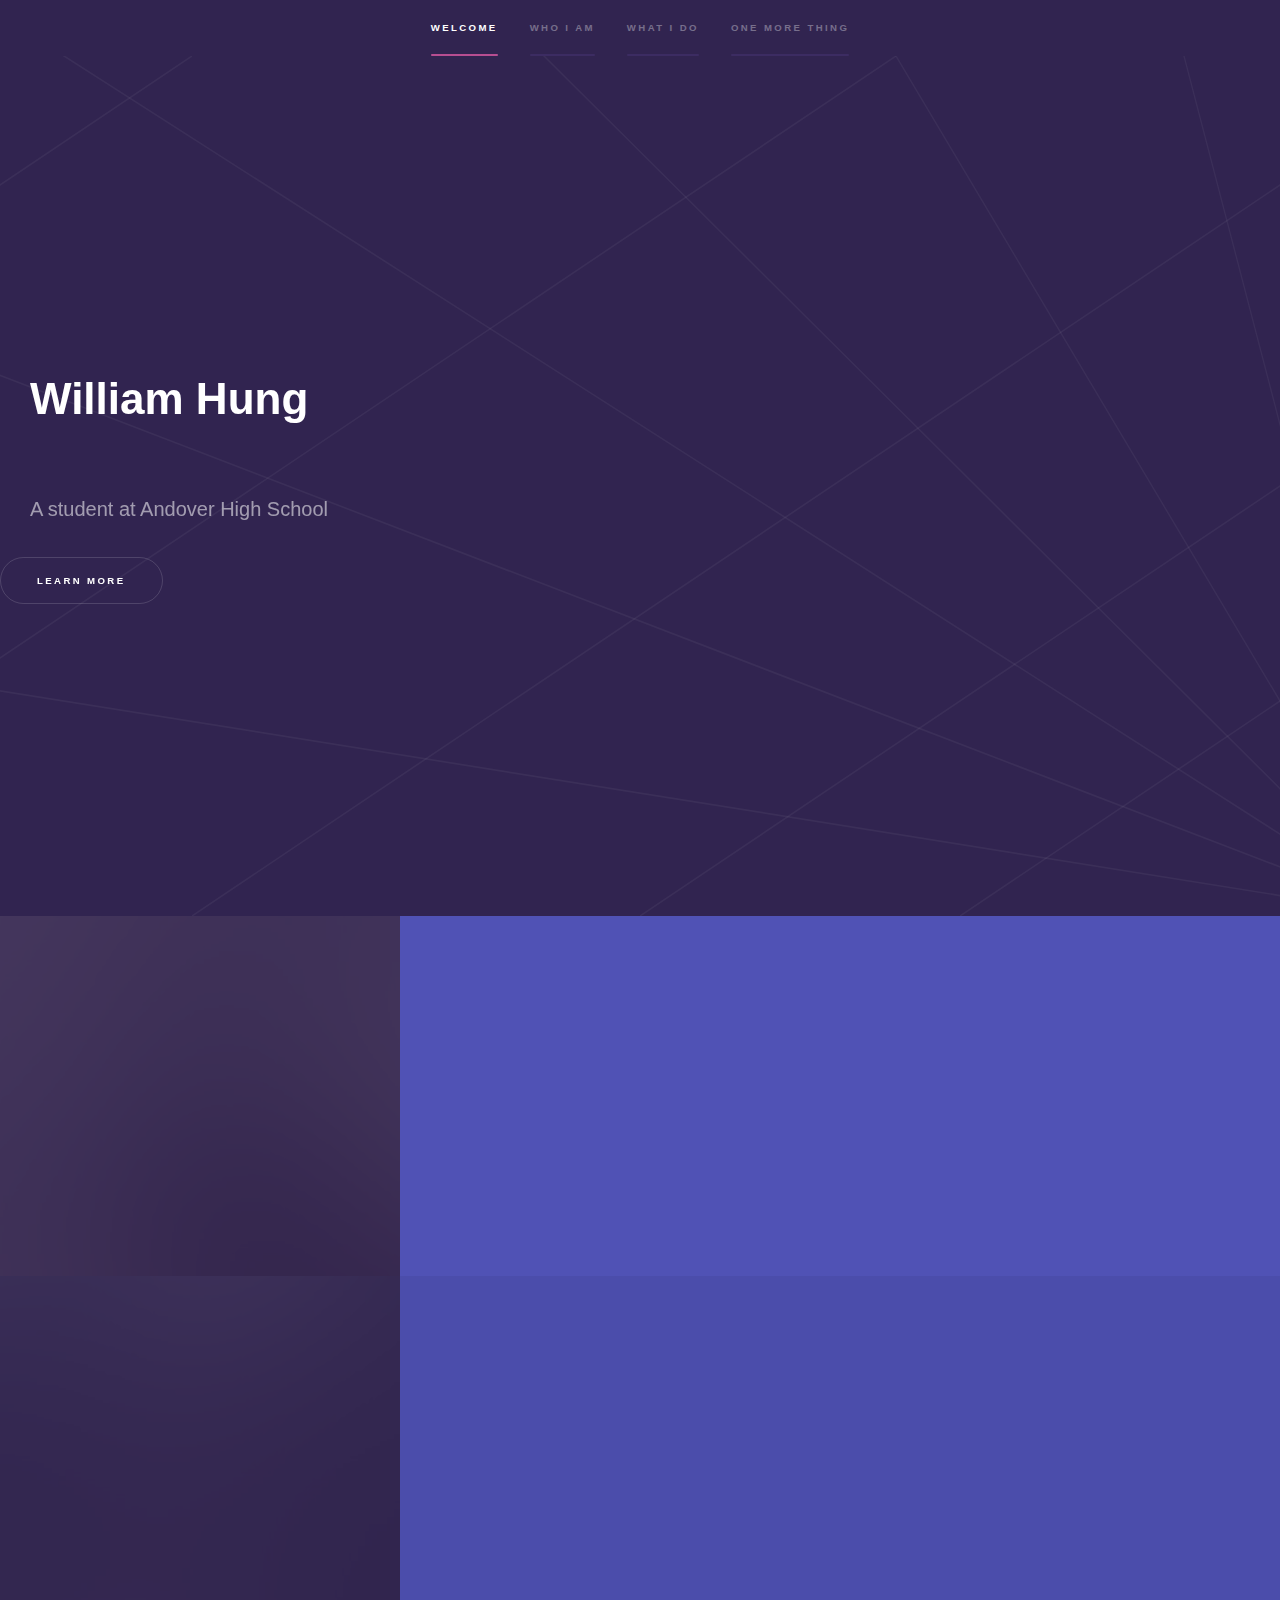
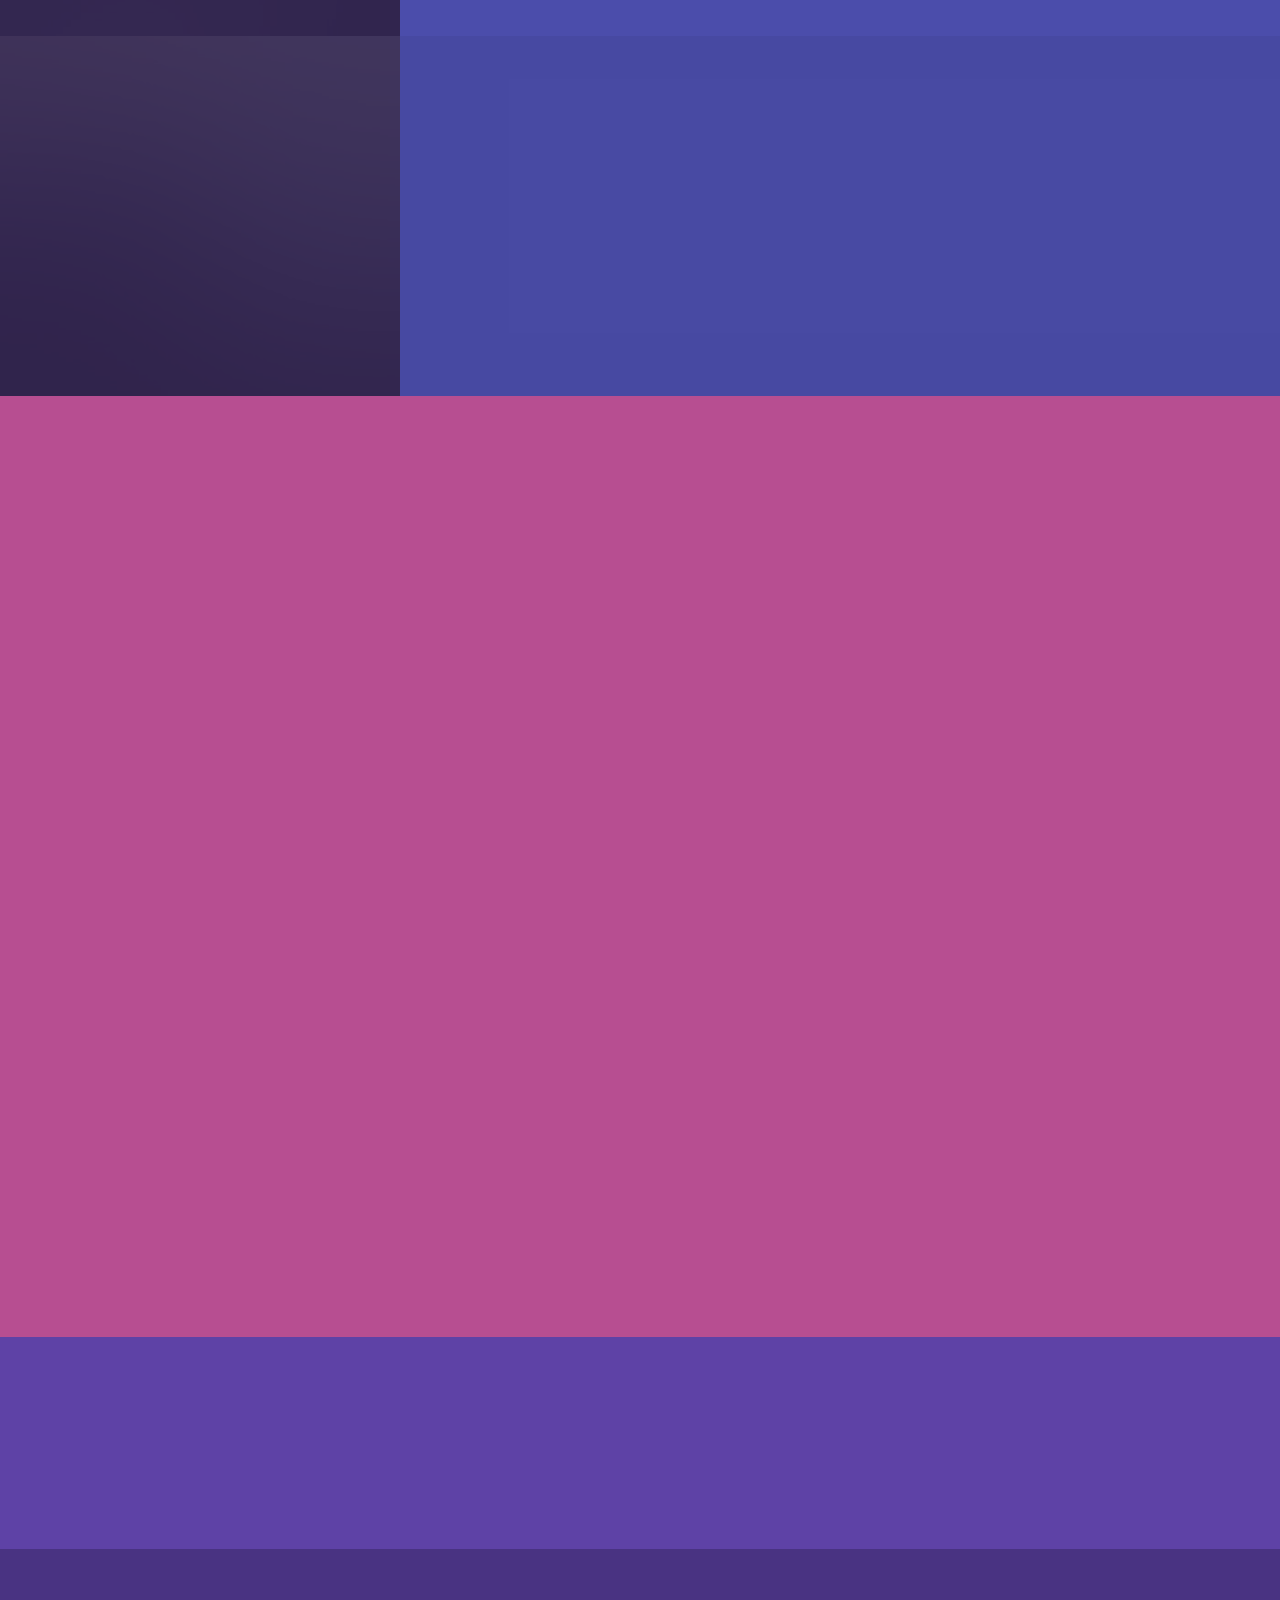
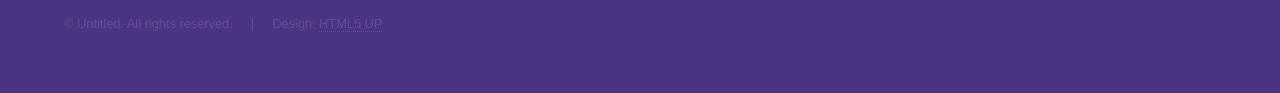
==== index.html @ 111a072c "Initial commit" ====
<!DOCTYPE HTML>
<!--
Hyperspace by HTML5 UP
html5up.net | @ajlkn
Free for personal and commercial use under the CCA 3.0 license (html5up.net/license)
-->
<html>
    <head>
        <title>Hyperspace by HTML5 UP</title>
        <meta charset="utf-8" />
        <meta name="viewport" content="width=device-width, initial-scale=1, user-scalable=no" />
        <link rel="stylesheet" href="assets/css/main.css" />
        <link rel="stylesheet" href="assets/css/style.css">
        <noscript><link rel="stylesheet" href="assets/css/noscript.css" /></noscript>
        <link rel="stylesheet" href="assets/fontawesome-free-5.8.2-web/css/all.css">
    </head>
    <body class="is-preload">
        <!-- Sidebar -->
        <section id="sidebar">
            <div class="inner">
                <nav>
                    <ul>
                        <li><a href="#intro">Welcome</a></li>
                        <li><a href="#one">Who I Am</a></li>
                        <li><a href="#two">What I Do</a></li>
                        <li><a href="#three">One More Thing</a></li>
                    </ul>
                </nav>
            </div>
        </section>

        <!-- Wrapper -->
        <div id="wrapper">
            <!-- Intro -->
            <section id ="intro" class="fullscreen wrapper">
                <video autoplay muted loop id="myVideo" >
                    <source src="images/world.mp4" type="video/mp4">
                </video>
            
                    <h1 style="z-index: 10; margin: 30px;">William Hung</h1>
                    <p style="z-index: 10; margin: 30px">A student at Andover High School</p>
                    <ul class="actions">
                        <li><a href="#one" class="button scrolly">Learn more</a></li>
                    </ul>
            </section>

            <!-- One -->
            <section id="one" class="wrapper style2 spotlights">
                <section>
                    <a href="#" class="image"><img src="images/pic01.jpg" alt="" data-position="center center" /></a>
                    <div class="content">
                        <div class="inner">
                            <h2>Engineering</h2>
                            <p>I am a STEM person, so I like do math and think about science. I enjoy doing math because I like to think and learn about many new concepts and apply the logic I used from the problems to real life problems. </p>
                        </div>
                    </div>
                </section>
                <section>
                    <a href="#" class="image"><img src="images/pic02.jpg" alt="" data-position="top center" /></a>
                    <div class="content">
                        <div class="inner">
                            <h2>Instrument</h2>
                            <p>I used to play the recorder from 1st to 5th grade very well because in Taiwan, teachers issue tests on playing the recorder. Then after I came to the US, I started playing the oboe. After that, I joined marching band, and I started playing the saxophone.</p>
                        </div>
                    </div>
                </section>
                <section>
                    <a href="#" class="image"><img src="images/pic03.jpg" alt="" data-position="25% 25%" /></a>
                    <div class="content">
                        <div class="inner">
                            <h2>Games</h2>
                            <p>I do not have good reaction time, so I prefer to play slower game or game that requires more thinking such as Civilization Revolution and Pokemon.</p>
                        </div>
                    </div>
                </section>
            </section>

            <!-- Two -->
            <section id="two" class="wrapper style3 fade-up">
                <div class="inner">
                    <h2>What I Do</h2>
                    <p>Phasellus convallis elit id ullamcorper pulvinar. Duis aliquam turpis mauris, eu ultricies erat malesuada quis. Aliquam dapibus, lacus eget hendrerit bibendum, urna est aliquam sem, sit amet imperdiet est velit quis lorem.</p>
                    <div class="features">
                        <section>
                            <span class="icon major fa-code"></span>
                            <h3>Lorem ipsum amet</h3>
                            <p>Phasellus convallis elit id ullam corper amet et pulvinar. Duis aliquam turpis mauris, sed ultricies erat dapibus.</p>
                        </section>
                        <section>
                            <span class="icon major fa-lock"></span>
                            <h3>Aliquam sed nullam</h3>
                            <p>Phasellus convallis elit id ullam corper amet et pulvinar. Duis aliquam turpis mauris, sed ultricies erat dapibus.</p>
                        </section>
                        <section>
                            <span class="icon major fa-cog"></span>
                            <h3>Sed erat ullam corper</h3>
                            <p>Phasellus convallis elit id ullam corper amet et pulvinar. Duis aliquam turpis mauris, sed ultricies erat dapibus.</p>
                        </section>
                        <section>
                            <span class="icon major fa-desktop"></span>
                            <h3>Veroeros quis lorem</h3>
                            <p>Phasellus convallis elit id ullam corper amet et pulvinar. Duis aliquam turpis mauris, sed ultricies erat dapibus.</p>
                        </section>
                        <section>
                            <span class="icon major fa-chain"></span>
                            <h3>Urna quis bibendum</h3>
                            <p>Phasellus convallis elit id ullam corper amet et pulvinar. Duis aliquam turpis mauris, sed ultricies erat dapibus.</p>
                        </section>
                        <section>
                            <span class="icon major fa-diamond"></span>
                            <h3>Aliquam urna dapibus</h3>
                            <p>Phasellus convallis elit id ullam corper amet et pulvinar. Duis aliquam turpis mauris, sed ultricies erat dapibus.</p>
                        </section>
                    </div>
                    <ul class="actions">
                        <li><a href="generic.html" class="button">Learn more</a></li>
                    </ul>
                </div>
            </section>

            <!-- Three -->
            <section id="three" class="wrapper style1 fade-up">
                <div class="inner">
                    <h2>One More Thing</h2>
                    <p>I enjoy watching baseball.</p>
                </div>
            </section>

        </div>

        <!-- Footer -->
        <footer id="footer" class="wrapper style1-alt">
            <div class="inner">
                <ul class="menu">
                    <li>&copy; Untitled. All rights reserved.</li><li>Design: <a href="http://html5up.net">HTML5 UP</a></li>
                </ul>
            </div>
        </footer>

        <!-- Scripts -->
        <script src="assets/js/jquery.min.js"></script>
        <script src="assets/js/jquery.scrollex.min.js"></script>
        <script src="assets/js/jquery.scrolly.min.js"></script>
        <script src="assets/js/browser.min.js"></script>
        <script src="assets/js/breakpoints.min.js"></script>
        <script src="assets/js/util.js"></script>
        <script src="assets/js/main.js"></script>

    </body>
</html>
---- assets/css/main.css ----
@import url(font-awesome.min.css);

/*
	Hyperspace by HTML5 UP
	html5up.net | @ajlkn
	Free for personal and commercial use under the CCA 3.0 license (html5up.net/license)
*/

html, body, div, span, applet, object,
iframe, h1, h2, h3, h4, h5, h6, p, blockquote,
pre, a, abbr, acronym, address, big, cite,
code, del, dfn, em, img, ins, kbd, q, s, samp,
small, strike, strong, sub, sup, tt, var, b,
u, i, center, dl, dt, dd, ol, ul, li, fieldset,
form, label, legend, table, caption, tbody,
tfoot, thead, tr, th, td, article, aside,
canvas, details, embed, figure, figcaption,
footer, header, hgroup, menu, nav, output, ruby,
section, summary, time, mark, audio, video {
	margin: 0;
	padding: 0;
	border: 0;
	font-size: 100%;
	font: inherit;
	vertical-align: baseline;}

article, aside, details, figcaption, figure,
footer, header, hgroup, menu, nav, section {
	display: block;}

body {
	line-height: 1;
}

ol, ul {
	list-style: none;
}

blockquote, q {
	quotes: none;
}

	blockquote:before, blockquote:after, q:before, q:after {
		content: '';
		content: none;
	}

table {
	border-collapse: collapse;
	border-spacing: 0;
}

body {
	-webkit-text-size-adjust: none;
}

mark {
	background-color: transparent;
	color: inherit;
}

input::-moz-focus-inner {
	border: 0;
	padding: 0;
}

input, select, textarea {
	-moz-appearance: none;
	-webkit-appearance: none;
	-ms-appearance: none;
	appearance: none;
}

/* Basic */

	@-ms-viewport {
		width: device-width;
	}

	body {
		-ms-overflow-style: scrollbar;
	}

	@media screen and (max-width: 480px) {

		html, body {
			min-width: 320px;
		}

	}

	html {
		box-sizing: border-box;
	}

	*, *:before, *:after {
		box-sizing: inherit;
	}

	body {
		background: #312450;
	}

		body.is-preload *, body.is-preload *:before, body.is-preload *:after {
			-moz-animation: none !important;
			-webkit-animation: none !important;
			-ms-animation: none !important;
			animation: none !important;
			-moz-transition: none !important;
			-webkit-transition: none !important;
			-ms-transition: none !important;
			transition: none !important;
		}

/* Type */

	body, input, select, textarea {
		color: rgba(255, 255, 255, 0.55);
		font-family: Arial, Helvetica, sans-serif;
		font-size: 16.5pt;
		font-weight: normal;
		line-height: 1.75;
	}

		@media screen and (max-width: 1680px) {

			body, input, select, textarea {
				font-size: 13pt;
			}

		}

		@media screen and (max-width: 1280px) {

			body, input, select, textarea {
				font-size: 12pt;
			}

		}

		@media screen and (max-width: 360px) {

			body, input, select, textarea {
				font-size: 11pt;
			}

		}

	a {
		-moz-transition: color 0.2s ease, border-bottom-color 0.2s ease;
		-webkit-transition: color 0.2s ease, border-bottom-color 0.2s ease;
		-ms-transition: color 0.2s ease, border-bottom-color 0.2s ease;
		transition: color 0.2s ease, border-bottom-color 0.2s ease;
		border-bottom: dotted 1px rgba(255, 255, 255, 0.35);
		color: inherit;
		text-decoration: none;
	}

		a:hover {
			border-bottom-color: transparent;
			color: #ffffff;
		}

	strong, b {
		color: #ffffff;
		font-weight: bold;
	}

	em, i {
		font-style: italic;
	}

	p {
		margin: 0 0 2em 0;
	}

	h1, h2, h3, h4, h5, h6 {
		color: #ffffff;
		font-weight: bold;
		line-height: 1.5;
		margin: 0 0 0.5em 0;
	}

		h1 a, h2 a, h3 a, h4 a, h5 a, h6 a {
			color: inherit;
			text-decoration: none;
		}

	h1 {
		font-size: 2.75em;
	}

		h1.major {
			margin: 0 0 1.3em 0;
			position: relative;
			padding-bottom: 0.35em;
		}

			h1.major:after {
				background-image: -moz-linear-gradient(to right, #5e42a6, #b74e91);
				background-image: -webkit-linear-gradient(to right, #5e42a6, #b74e91);
				background-image: -ms-linear-gradient(to right, #5e42a6, #b74e91);
				background-image: linear-gradient(to right, #5e42a6, #b74e91);
				-moz-transition: max-width 0.2s ease;
				-webkit-transition: max-width 0.2s ease;
				-ms-transition: max-width 0.2s ease;
				transition: max-width 0.2s ease;
				border-radius: 0.2em;
				bottom: 0;
				content: '';
				height: 0.05em;
				position: absolute;
				right: 0;
				width: 100%;
			}

	h2 {
		font-size: 1.75em;
	}

	h3 {
		font-size: 1.1em;
	}

	h4 {
		font-size: 1em;
	}

	h5 {
		font-size: 0.8em;
	}

	h6 {
		font-size: 0.6em;
	}

	@media screen and (max-width: 736px) {

		h1 {
			font-size: 2em;
		}

		h2 {
			font-size: 1.25em;
		}

		h3 {
			font-size: 1em;
		}

		h4 {
			font-size: 0.8em;
		}

		h5 {
			font-size: 0.6em;
		}

		h6 {
			font-size: 0.6em;
		}

	}

	sub {
		font-size: 0.8em;
		position: relative;
		top: 0.5em;
	}

	sup {
		font-size: 0.8em;
		position: relative;
		top: -0.5em;
	}

	blockquote {
		border-left: solid 4px rgba(255, 255, 255, 0.15);
		font-style: italic;
		margin: 0 0 2em 0;
		padding: 0.5em 0 0.5em 2em;
	}

	code {
		background: rgba(255, 255, 255, 0.05);
		border-radius: 0.25em;
		border: solid 1px rgba(255, 255, 255, 0.15);
		font-family: "Courier New", monospace;
		font-size: 0.9em;
		margin: 0 0.25em;
		padding: 0.25em 0.65em;
	}

	pre {
		-webkit-overflow-scrolling: touch;
		font-family: "Courier New", monospace;
		font-size: 0.9em;
		margin: 0 0 2em 0;
	}

		pre code {
			display: block;
			line-height: 1.75em;
			padding: 1em 1.5em;
			overflow-x: auto;
		}

	hr {
		border: 0;
		border-bottom: solid 1px rgba(255, 255, 255, 0.15);
		margin: 2em 0;
	}

		hr.major {
			margin: 3em 0;
		}

	.align-left {
		text-align: left;
	}

	.align-center {
		text-align: center;
	}

	.align-right {
		text-align: right;
	}

/* Row */

	.row {
		display: flex;
		flex-wrap: wrap;
		box-sizing: border-box;
		align-items: stretch;
	}

		.row > * {
			box-sizing: border-box;
		}

		.row.gtr-uniform > * > :last-child {
			margin-bottom: 0;
		}

		.row.aln-left {
			justify-content: flex-start;
		}

		.row.aln-center {
			justify-content: center;
		}

		.row.aln-right {
			justify-content: flex-end;
		}

		.row.aln-top {
			align-items: flex-start;
		}

		.row.aln-middle {
			align-items: center;
		}

		.row.aln-bottom {
			align-items: flex-end;
		}

		.row > .imp {
			order: -1;
		}

		.row > .col-1 {
			width: 8.3333333333%;
		}

		.row > .off-1 {
			margin-left: 8.3333333333%;
		}

		.row > .col-2 {
			width: 16.6666666667%;
		}

		.row > .off-2 {
			margin-left: 16.6666666667%;
		}

		.row > .col-3 {
			width: 25%;
		}

		.row > .off-3 {
			margin-left: 25%;
		}

		.row > .col-4 {
			width: 33.3333333333%;
		}

		.row > .off-4 {
			margin-left: 33.3333333333%;
		}

		.row > .col-5 {
			width: 41.6666666667%;
		}

		.row > .off-5 {
			margin-left: 41.6666666667%;
		}

		.row > .col-6 {
			width: 50%;
		}

		.row > .off-6 {
			margin-left: 50%;
		}

		.row > .col-7 {
			width: 58.3333333333%;
		}

		.row > .off-7 {
			margin-left: 58.3333333333%;
		}

		.row > .col-8 {
			width: 66.6666666667%;
		}

		.row > .off-8 {
			margin-left: 66.6666666667%;
		}

		.row > .col-9 {
			width: 75%;
		}

		.row > .off-9 {
			margin-left: 75%;
		}

		.row > .col-10 {
			width: 83.3333333333%;
		}

		.row > .off-10 {
			margin-left: 83.3333333333%;
		}

		.row > .col-11 {
			width: 91.6666666667%;
		}

		.row > .off-11 {
			margin-left: 91.6666666667%;
		}

		.row > .col-12 {
			width: 100%;
		}

		.row > .off-12 {
			margin-left: 100%;
		}

		.row.gtr-0 {
			margin-top: 0;
			margin-left: 0em;
		}

			.row.gtr-0 > * {
				padding: 0 0 0 0em;
			}

			.row.gtr-0.gtr-uniform {
				margin-top: 0em;
			}

				.row.gtr-0.gtr-uniform > * {
					padding-top: 0em;
				}

		.row.gtr-25 {
			margin-top: 0;
			margin-left: -0.375em;
		}

			.row.gtr-25 > * {
				padding: 0 0 0 0.375em;
			}

			.row.gtr-25.gtr-uniform {
				margin-top: -0.375em;
			}

				.row.gtr-25.gtr-uniform > * {
					padding-top: 0.375em;
				}

		.row.gtr-50 {
			margin-top: 0;
			margin-left: -0.75em;
		}

			.row.gtr-50 > * {
				padding: 0 0 0 0.75em;
			}

			.row.gtr-50.gtr-uniform {
				margin-top: -0.75em;
			}

				.row.gtr-50.gtr-uniform > * {
					padding-top: 0.75em;
				}

		.row {
			margin-top: 0;
			margin-left: -1.5em;
		}

			.row > * {
				padding: 0 0 0 1.5em;
			}

			.row.gtr-uniform {
				margin-top: -1.5em;
			}

				.row.gtr-uniform > * {
					padding-top: 1.5em;
				}

		.row.gtr-150 {
			margin-top: 0;
			margin-left: -2.25em;
		}

			.row.gtr-150 > * {
				padding: 0 0 0 2.25em;
			}

			.row.gtr-150.gtr-uniform {
				margin-top: -2.25em;
			}

				.row.gtr-150.gtr-uniform > * {
					padding-top: 2.25em;
				}

		.row.gtr-200 {
			margin-top: 0;
			margin-left: -3em;
		}

			.row.gtr-200 > * {
				padding: 0 0 0 3em;
			}

			.row.gtr-200.gtr-uniform {
				margin-top: -3em;
			}

				.row.gtr-200.gtr-uniform > * {
					padding-top: 3em;
				}

		@media screen and (max-width: 1680px) {

			.row {
				display: flex;
				flex-wrap: wrap;
				box-sizing: border-box;
				align-items: stretch;
			}

				.row > * {
					box-sizing: border-box;
				}

				.row.gtr-uniform > * > :last-child {
					margin-bottom: 0;
				}

				.row.aln-left {
					justify-content: flex-start;
				}

				.row.aln-center {
					justify-content: center;
				}

				.row.aln-right {
					justify-content: flex-end;
				}

				.row.aln-top {
					align-items: flex-start;
				}

				.row.aln-middle {
					align-items: center;
				}

				.row.aln-bottom {
					align-items: flex-end;
				}

				.row > .imp-xlarge {
					order: -1;
				}

				.row > .col-1-xlarge {
					width: 8.3333333333%;
				}

				.row > .off-1-xlarge {
					margin-left: 8.3333333333%;
				}

				.row > .col-2-xlarge {
					width: 16.6666666667%;
				}

				.row > .off-2-xlarge {
					margin-left: 16.6666666667%;
				}

				.row > .col-3-xlarge {
					width: 25%;
				}

				.row > .off-3-xlarge {
					margin-left: 25%;
				}

				.row > .col-4-xlarge {
					width: 33.3333333333%;
				}

				.row > .off-4-xlarge {
					margin-left: 33.3333333333%;
				}

				.row > .col-5-xlarge {
					width: 41.6666666667%;
				}

				.row > .off-5-xlarge {
					margin-left: 41.6666666667%;
				}

				.row > .col-6-xlarge {
					width: 50%;
				}

				.row > .off-6-xlarge {
					margin-left: 50%;
				}

				.row > .col-7-xlarge {
					width: 58.3333333333%;
				}

				.row > .off-7-xlarge {
					margin-left: 58.3333333333%;
				}

				.row > .col-8-xlarge {
					width: 66.6666666667%;
				}

				.row > .off-8-xlarge {
					margin-left: 66.6666666667%;
				}

				.row > .col-9-xlarge {
					width: 75%;
				}

				.row > .off-9-xlarge {
					margin-left: 75%;
				}

				.row > .col-10-xlarge {
					width: 83.3333333333%;
				}

				.row > .off-10-xlarge {
					margin-left: 83.3333333333%;
				}

				.row > .col-11-xlarge {
					width: 91.6666666667%;
				}

				.row > .off-11-xlarge {
					margin-left: 91.6666666667%;
				}

				.row > .col-12-xlarge {
					width: 100%;
				}

				.row > .off-12-xlarge {
					margin-left: 100%;
				}

				.row.gtr-0 {
					margin-top: 0;
					margin-left: 0em;
				}

					.row.gtr-0 > * {
						padding: 0 0 0 0em;
					}

					.row.gtr-0.gtr-uniform {
						margin-top: 0em;
					}

						.row.gtr-0.gtr-uniform > * {
							padding-top: 0em;
						}

				.row.gtr-25 {
					margin-top: 0;
					margin-left: -0.375em;
				}

					.row.gtr-25 > * {
						padding: 0 0 0 0.375em;
					}

					.row.gtr-25.gtr-uniform {
						margin-top: -0.375em;
					}

						.row.gtr-25.gtr-uniform > * {
							padding-top: 0.375em;
						}

				.row.gtr-50 {
					margin-top: 0;
					margin-left: -0.75em;
				}

					.row.gtr-50 > * {
						padding: 0 0 0 0.75em;
					}

					.row.gtr-50.gtr-uniform {
						margin-top: -0.75em;
					}

						.row.gtr-50.gtr-uniform > * {
							padding-top: 0.75em;
						}

				.row {
					margin-top: 0;
					margin-left: -1.5em;
				}

					.row > * {
						padding: 0 0 0 1.5em;
					}

					.row.gtr-uniform {
						margin-top: -1.5em;
					}

						.row.gtr-uniform > * {
							padding-top: 1.5em;
						}

				.row.gtr-150 {
					margin-top: 0;
					margin-left: -2.25em;
				}

					.row.gtr-150 > * {
						padding: 0 0 0 2.25em;
					}

					.row.gtr-150.gtr-uniform {
						margin-top: -2.25em;
					}

						.row.gtr-150.gtr-uniform > * {
							padding-top: 2.25em;
						}

				.row.gtr-200 {
					margin-top: 0;
					margin-left: -3em;
				}

					.row.gtr-200 > * {
						padding: 0 0 0 3em;
					}

					.row.gtr-200.gtr-uniform {
						margin-top: -3em;
					}

						.row.gtr-200.gtr-uniform > * {
							padding-top: 3em;
						}

		}

		@media screen and (max-width: 1280px) {

			.row {
				display: flex;
				flex-wrap: wrap;
				box-sizing: border-box;
				align-items: stretch;
			}

				.row > * {
					box-sizing: border-box;
				}

				.row.gtr-uniform > * > :last-child {
					margin-bottom: 0;
				}

				.row.aln-left {
					justify-content: flex-start;
				}

				.row.aln-center {
					justify-content: center;
				}

				.row.aln-right {
					justify-content: flex-end;
				}

				.row.aln-top {
					align-items: flex-start;
				}

				.row.aln-middle {
					align-items: center;
				}

				.row.aln-bottom {
					align-items: flex-end;
				}

				.row > .imp-large {
					order: -1;
				}

				.row > .col-1-large {
					width: 8.3333333333%;
				}

				.row > .off-1-large {
					margin-left: 8.3333333333%;
				}

				.row > .col-2-large {
					width: 16.6666666667%;
				}

				.row > .off-2-large {
					margin-left: 16.6666666667%;
				}

				.row > .col-3-large {
					width: 25%;
				}

				.row > .off-3-large {
					margin-left: 25%;
				}

				.row > .col-4-large {
					width: 33.3333333333%;
				}

				.row > .off-4-large {
					margin-left: 33.3333333333%;
				}

				.row > .col-5-large {
					width: 41.6666666667%;
				}

				.row > .off-5-large {
					margin-left: 41.6666666667%;
				}

				.row > .col-6-large {
					width: 50%;
				}

				.row > .off-6-large {
					margin-left: 50%;
				}

				.row > .col-7-large {
					width: 58.3333333333%;
				}

				.row > .off-7-large {
					margin-left: 58.3333333333%;
				}

				.row > .col-8-large {
					width: 66.6666666667%;
				}

				.row > .off-8-large {
					margin-left: 66.6666666667%;
				}

				.row > .col-9-large {
					width: 75%;
				}

				.row > .off-9-large {
					margin-left: 75%;
				}

				.row > .col-10-large {
					width: 83.3333333333%;
				}

				.row > .off-10-large {
					margin-left: 83.3333333333%;
				}

				.row > .col-11-large {
					width: 91.6666666667%;
				}

				.row > .off-11-large {
					margin-left: 91.6666666667%;
				}

				.row > .col-12-large {
					width: 100%;
				}

				.row > .off-12-large {
					margin-left: 100%;
				}

				.row.gtr-0 {
					margin-top: 0;
					margin-left: 0em;
				}

					.row.gtr-0 > * {
						padding: 0 0 0 0em;
					}

					.row.gtr-0.gtr-uniform {
						margin-top: 0em;
					}

						.row.gtr-0.gtr-uniform > * {
							padding-top: 0em;
						}

				.row.gtr-25 {
					margin-top: 0;
					margin-left: -0.375em;
				}

					.row.gtr-25 > * {
						padding: 0 0 0 0.375em;
					}

					.row.gtr-25.gtr-uniform {
						margin-top: -0.375em;
					}

						.row.gtr-25.gtr-uniform > * {
							padding-top: 0.375em;
						}

				.row.gtr-50 {
					margin-top: 0;
					margin-left: -0.75em;
				}

					.row.gtr-50 > * {
						padding: 0 0 0 0.75em;
					}

					.row.gtr-50.gtr-uniform {
						margin-top: -0.75em;
					}

						.row.gtr-50.gtr-uniform > * {
							padding-top: 0.75em;
						}

				.row {
					margin-top: 0;
					margin-left: -1.5em;
				}

					.row > * {
						padding: 0 0 0 1.5em;
					}

					.row.gtr-uniform {
						margin-top: -1.5em;
					}

						.row.gtr-uniform > * {
							padding-top: 1.5em;
						}

				.row.gtr-150 {
					margin-top: 0;
					margin-left: -2.25em;
				}

					.row.gtr-150 > * {
						padding: 0 0 0 2.25em;
					}

					.row.gtr-150.gtr-uniform {
						margin-top: -2.25em;
					}

						.row.gtr-150.gtr-uniform > * {
							padding-top: 2.25em;
						}

				.row.gtr-200 {
					margin-top: 0;
					margin-left: -3em;
				}

					.row.gtr-200 > * {
						padding: 0 0 0 3em;
					}

					.row.gtr-200.gtr-uniform {
						margin-top: -3em;
					}

						.row.gtr-200.gtr-uniform > * {
							padding-top: 3em;
						}

		}

		@media screen and (max-width: 980px) {

			.row {
				display: flex;
				flex-wrap: wrap;
				box-sizing: border-box;
				align-items: stretch;
			}

				.row > * {
					box-sizing: border-box;
				}

				.row.gtr-uniform > * > :last-child {
					margin-bottom: 0;
				}

				.row.aln-left {
					justify-content: flex-start;
				}

				.row.aln-center {
					justify-content: center;
				}

				.row.aln-right {
					justify-content: flex-end;
				}

				.row.aln-top {
					align-items: flex-start;
				}

				.row.aln-middle {
					align-items: center;
				}

				.row.aln-bottom {
					align-items: flex-end;
				}

				.row > .imp-medium {
					order: -1;
				}

				.row > .col-1-medium {
					width: 8.3333333333%;
				}

				.row > .off-1-medium {
					margin-left: 8.3333333333%;
				}

				.row > .col-2-medium {
					width: 16.6666666667%;
				}

				.row > .off-2-medium {
					margin-left: 16.6666666667%;
				}

				.row > .col-3-medium {
					width: 25%;
				}

				.row > .off-3-medium {
					margin-left: 25%;
				}

				.row > .col-4-medium {
					width: 33.3333333333%;
				}

				.row > .off-4-medium {
					margin-left: 33.3333333333%;
				}

				.row > .col-5-medium {
					width: 41.6666666667%;
				}

				.row > .off-5-medium {
					margin-left: 41.6666666667%;
				}

				.row > .col-6-medium {
					width: 50%;
				}

				.row > .off-6-medium {
					margin-left: 50%;
				}

				.row > .col-7-medium {
					width: 58.3333333333%;
				}

				.row > .off-7-medium {
					margin-left: 58.3333333333%;
				}

				.row > .col-8-medium {
					width: 66.6666666667%;
				}

				.row > .off-8-medium {
					margin-left: 66.6666666667%;
				}

				.row > .col-9-medium {
					width: 75%;
				}

				.row > .off-9-medium {
					margin-left: 75%;
				}

				.row > .col-10-medium {
					width: 83.3333333333%;
				}

				.row > .off-10-medium {
					margin-left: 83.3333333333%;
				}

				.row > .col-11-medium {
					width: 91.6666666667%;
				}

				.row > .off-11-medium {
					margin-left: 91.6666666667%;
				}

				.row > .col-12-medium {
					width: 100%;
				}

				.row > .off-12-medium {
					margin-left: 100%;
				}

				.row.gtr-0 {
					margin-top: 0;
					margin-left: 0em;
				}

					.row.gtr-0 > * {
						padding: 0 0 0 0em;
					}

					.row.gtr-0.gtr-uniform {
						margin-top: 0em;
					}

						.row.gtr-0.gtr-uniform > * {
							padding-top: 0em;
						}

				.row.gtr-25 {
					margin-top: 0;
					margin-left: -0.375em;
				}

					.row.gtr-25 > * {
						padding: 0 0 0 0.375em;
					}

					.row.gtr-25.gtr-uniform {
						margin-top: -0.375em;
					}

						.row.gtr-25.gtr-uniform > * {
							padding-top: 0.375em;
						}

				.row.gtr-50 {
					margin-top: 0;
					margin-left: -0.75em;
				}

					.row.gtr-50 > * {
						padding: 0 0 0 0.75em;
					}

					.row.gtr-50.gtr-uniform {
						margin-top: -0.75em;
					}

						.row.gtr-50.gtr-uniform > * {
							padding-top: 0.75em;
						}

				.row {
					margin-top: 0;
					margin-left: -1.5em;
				}

					.row > * {
						padding: 0 0 0 1.5em;
					}

					.row.gtr-uniform {
						margin-top: -1.5em;
					}

						.row.gtr-uniform > * {
							padding-top: 1.5em;
						}

				.row.gtr-150 {
					margin-top: 0;
					margin-left: -2.25em;
				}

					.row.gtr-150 > * {
						padding: 0 0 0 2.25em;
					}

					.row.gtr-150.gtr-uniform {
						margin-top: -2.25em;
					}

						.row.gtr-150.gtr-uniform > * {
							padding-top: 2.25em;
						}

				.row.gtr-200 {
					margin-top: 0;
					margin-left: -3em;
				}

					.row.gtr-200 > * {
						padding: 0 0 0 3em;
					}

					.row.gtr-200.gtr-uniform {
						margin-top: -3em;
					}

						.row.gtr-200.gtr-uniform > * {
							padding-top: 3em;
						}

		}

		@media screen and (max-width: 736px) {

			.row {
				display: flex;
				flex-wrap: wrap;
				box-sizing: border-box;
				align-items: stretch;
			}

				.row > * {
					box-sizing: border-box;
				}

				.row.gtr-uniform > * > :last-child {
					margin-bottom: 0;
				}

				.row.aln-left {
					justify-content: flex-start;
				}

				.row.aln-center {
					justify-content: center;
				}

				.row.aln-right {
					justify-content: flex-end;
				}

				.row.aln-top {
					align-items: flex-start;
				}

				.row.aln-middle {
					align-items: center;
				}

				.row.aln-bottom {
					align-items: flex-end;
				}

				.row > .imp-small {
					order: -1;
				}

				.row > .col-1-small {
					width: 8.3333333333%;
				}

				.row > .off-1-small {
					margin-left: 8.3333333333%;
				}

				.row > .col-2-small {
					width: 16.6666666667%;
				}

				.row > .off-2-small {
					margin-left: 16.6666666667%;
				}

				.row > .col-3-small {
					width: 25%;
				}

				.row > .off-3-small {
					margin-left: 25%;
				}

				.row > .col-4-small {
					width: 33.3333333333%;
				}

				.row > .off-4-small {
					margin-left: 33.3333333333%;
				}

				.row > .col-5-small {
					width: 41.6666666667%;
				}

				.row > .off-5-small {
					margin-left: 41.6666666667%;
				}

				.row > .col-6-small {
					width: 50%;
				}

				.row > .off-6-small {
					margin-left: 50%;
				}

				.row > .col-7-small {
					width: 58.3333333333%;
				}

				.row > .off-7-small {
					margin-left: 58.3333333333%;
				}

				.row > .col-8-small {
					width: 66.6666666667%;
				}

				.row > .off-8-small {
					margin-left: 66.6666666667%;
				}

				.row > .col-9-small {
					width: 75%;
				}

				.row > .off-9-small {
					margin-left: 75%;
				}

				.row > .col-10-small {
					width: 83.3333333333%;
				}

				.row > .off-10-small {
					margin-left: 83.3333333333%;
				}

				.row > .col-11-small {
					width: 91.6666666667%;
				}

				.row > .off-11-small {
					margin-left: 91.6666666667%;
				}

				.row > .col-12-small {
					width: 100%;
				}

				.row > .off-12-small {
					margin-left: 100%;
				}

				.row.gtr-0 {
					margin-top: 0;
					margin-left: 0em;
				}

					.row.gtr-0 > * {
						padding: 0 0 0 0em;
					}

					.row.gtr-0.gtr-uniform {
						margin-top: 0em;
					}

						.row.gtr-0.gtr-uniform > * {
							padding-top: 0em;
						}

				.row.gtr-25 {
					margin-top: 0;
					margin-left: -0.375em;
				}

					.row.gtr-25 > * {
						padding: 0 0 0 0.375em;
					}

					.row.gtr-25.gtr-uniform {
						margin-top: -0.375em;
					}

						.row.gtr-25.gtr-uniform > * {
							padding-top: 0.375em;
						}

				.row.gtr-50 {
					margin-top: 0;
					margin-left: -0.75em;
				}

					.row.gtr-50 > * {
						padding: 0 0 0 0.75em;
					}

					.row.gtr-50.gtr-uniform {
						margin-top: -0.75em;
					}

						.row.gtr-50.gtr-uniform > * {
							padding-top: 0.75em;
						}

				.row {
					margin-top: 0;
					margin-left: -1.5em;
				}

					.row > * {
						padding: 0 0 0 1.5em;
					}

					.row.gtr-uniform {
						margin-top: -1.5em;
					}

						.row.gtr-uniform > * {
							padding-top: 1.5em;
						}

				.row.gtr-150 {
					margin-top: 0;
					margin-left: -2.25em;
				}

					.row.gtr-150 > * {
						padding: 0 0 0 2.25em;
					}

					.row.gtr-150.gtr-uniform {
						margin-top: -2.25em;
					}

						.row.gtr-150.gtr-uniform > * {
							padding-top: 2.25em;
						}

				.row.gtr-200 {
					margin-top: 0;
					margin-left: -3em;
				}

					.row.gtr-200 > * {
						padding: 0 0 0 3em;
					}

					.row.gtr-200.gtr-uniform {
						margin-top: -3em;
					}

						.row.gtr-200.gtr-uniform > * {
							padding-top: 3em;
						}

		}

		@media screen and (max-width: 480px) {

			.row {
				display: flex;
				flex-wrap: wrap;
				box-sizing: border-box;
				align-items: stretch;
			}

				.row > * {
					box-sizing: border-box;
				}

				.row.gtr-uniform > * > :last-child {
					margin-bottom: 0;
				}

				.row.aln-left {
					justify-content: flex-start;
				}

				.row.aln-center {
					justify-content: center;
				}

				.row.aln-right {
					justify-content: flex-end;
				}

				.row.aln-top {
					align-items: flex-start;
				}

				.row.aln-middle {
					align-items: center;
				}

				.row.aln-bottom {
					align-items: flex-end;
				}

				.row > .imp-xsmall {
					order: -1;
				}

				.row > .col-1-xsmall {
					width: 8.3333333333%;
				}

				.row > .off-1-xsmall {
					margin-left: 8.3333333333%;
				}

				.row > .col-2-xsmall {
					width: 16.6666666667%;
				}

				.row > .off-2-xsmall {
					margin-left: 16.6666666667%;
				}

				.row > .col-3-xsmall {
					width: 25%;
				}

				.row > .off-3-xsmall {
					margin-left: 25%;
				}

				.row > .col-4-xsmall {
					width: 33.3333333333%;
				}

				.row > .off-4-xsmall {
					margin-left: 33.3333333333%;
				}

				.row > .col-5-xsmall {
					width: 41.6666666667%;
				}

				.row > .off-5-xsmall {
					margin-left: 41.6666666667%;
				}

				.row > .col-6-xsmall {
					width: 50%;
				}

				.row > .off-6-xsmall {
					margin-left: 50%;
				}

				.row > .col-7-xsmall {
					width: 58.3333333333%;
				}

				.row > .off-7-xsmall {
					margin-left: 58.3333333333%;
				}

				.row > .col-8-xsmall {
					width: 66.6666666667%;
				}

				.row > .off-8-xsmall {
					margin-left: 66.6666666667%;
				}

				.row > .col-9-xsmall {
					width: 75%;
				}

				.row > .off-9-xsmall {
					margin-left: 75%;
				}

				.row > .col-10-xsmall {
					width: 83.3333333333%;
				}

				.row > .off-10-xsmall {
					margin-left: 83.3333333333%;
				}

				.row > .col-11-xsmall {
					width: 91.6666666667%;
				}

				.row > .off-11-xsmall {
					margin-left: 91.6666666667%;
				}

				.row > .col-12-xsmall {
					width: 100%;
				}

				.row > .off-12-xsmall {
					margin-left: 100%;
				}

				.row.gtr-0 {
					margin-top: 0;
					margin-left: 0em;
				}

					.row.gtr-0 > * {
						padding: 0 0 0 0em;
					}

					.row.gtr-0.gtr-uniform {
						margin-top: 0em;
					}

						.row.gtr-0.gtr-uniform > * {
							padding-top: 0em;
						}

				.row.gtr-25 {
					margin-top: 0;
					margin-left: -0.375em;
				}

					.row.gtr-25 > * {
						padding: 0 0 0 0.375em;
					}

					.row.gtr-25.gtr-uniform {
						margin-top: -0.375em;
					}

						.row.gtr-25.gtr-uniform > * {
							padding-top: 0.375em;
						}

				.row.gtr-50 {
					margin-top: 0;
					margin-left: -0.75em;
				}

					.row.gtr-50 > * {
						padding: 0 0 0 0.75em;
					}

					.row.gtr-50.gtr-uniform {
						margin-top: -0.75em;
					}

						.row.gtr-50.gtr-uniform > * {
							padding-top: 0.75em;
						}

				.row {
					margin-top: 0;
					margin-left: -1.5em;
				}

					.row > * {
						padding: 0 0 0 1.5em;
					}

					.row.gtr-uniform {
						margin-top: -1.5em;
					}

						.row.gtr-uniform > * {
							padding-top: 1.5em;
						}

				.row.gtr-150 {
					margin-top: 0;
					margin-left: -2.25em;
				}

					.row.gtr-150 > * {
						padding: 0 0 0 2.25em;
					}

					.row.gtr-150.gtr-uniform {
						margin-top: -2.25em;
					}

						.row.gtr-150.gtr-uniform > * {
							padding-top: 2.25em;
						}

				.row.gtr-200 {
					margin-top: 0;
					margin-left: -3em;
				}

					.row.gtr-200 > * {
						padding: 0 0 0 3em;
					}

					.row.gtr-200.gtr-uniform {
						margin-top: -3em;
					}

						.row.gtr-200.gtr-uniform > * {
							padding-top: 3em;
						}

		}

/* Box */

	.box {
		border-radius: 0.25em;
		border: solid 1px rgba(255, 255, 255, 0.15);
		margin-bottom: 2em;
		padding: 1.5em;
	}

		.box > :last-child,
		.box > :last-child > :last-child,
		.box > :last-child > :last-child > :last-child {
			margin-bottom: 0;
		}

		.box.alt {
			border: 0;
			border-radius: 0;
			padding: 0;
		}

/* Button */

	input[type="submit"],
	input[type="reset"],
	input[type="button"],
	button,
	.button {
		-moz-appearance: none;
		-webkit-appearance: none;
		-ms-appearance: none;
		appearance: none;
		-moz-transition: border-color 0.2s ease;
		-webkit-transition: border-color 0.2s ease;
		-ms-transition: border-color 0.2s ease;
		transition: border-color 0.2s ease;
		background-color: transparent;
		border: solid 1px !important;
		border-color: rgba(255, 255, 255, 0.15) !important;
		border-radius: 3em;
		color: #ffffff !important;
		cursor: pointer;
		display: inline-block;
		font-size: 0.6em;
		font-weight: bold;
		height: calc(4.75em + 2px);
		letter-spacing: 0.25em;
		line-height: 4.75em;
		outline: 0;
		padding: 0 3.75em;
		position: relative;
		text-align: center;
		text-decoration: none;
		text-transform: uppercase;
		white-space: nowrap;
	}

		input[type="submit"]:after,
		input[type="reset"]:after,
		input[type="button"]:after,
		button:after,
		.button:after {
			-moz-transform: scale(0.25);
			-webkit-transform: scale(0.25);
			-ms-transform: scale(0.25);
			transform: scale(0.25);
			pointer-events: none;
			-moz-transition: opacity 0.2s ease, -moz-transform 0.2s ease;
			-webkit-transition: opacity 0.2s ease, -webkit-transform 0.2s ease;
			-ms-transition: opacity 0.2s ease, -ms-transform 0.2s ease;
			transition: opacity 0.2s ease, transform 0.2s ease;
			background: #ffffff;
			border-radius: 3em;
			content: '';
			height: 100%;
			left: 0;
			opacity: 0;
			position: absolute;
			top: 0;
			width: 100%;
		}

		input[type="submit"].icon:before,
		input[type="reset"].icon:before,
		input[type="button"].icon:before,
		button.icon:before,
		.button.icon:before {
			margin-right: 0.75em;
		}

		input[type="submit"].fit,
		input[type="reset"].fit,
		input[type="button"].fit,
		button.fit,
		.button.fit {
			width: 100%;
		}

		input[type="submit"].small,
		input[type="reset"].small,
		input[type="button"].small,
		button.small,
		.button.small {
			font-size: 0.4em;
		}

		input[type="submit"].large,
		input[type="reset"].large,
		input[type="button"].large,
		button.large,
		.button.large {
			font-size: 0.8em;
		}

		input[type="submit"].primary,
		input[type="reset"].primary,
		input[type="button"].primary,
		button.primary,
		.button.primary {
			background-color: #ffffff;
			color: #312450 !important;
		}

			input[type="submit"].primary:after,
			input[type="reset"].primary:after,
			input[type="button"].primary:after,
			button.primary:after,
			.button.primary:after {
				display: none;
			}

		input[type="submit"].disabled, input[type="submit"]:disabled,
		input[type="reset"].disabled,
		input[type="reset"]:disabled,
		input[type="button"].disabled,
		input[type="button"]:disabled,
		button.disabled,
		button:disabled,
		.button.disabled,
		.button:disabled {
			cursor: default;
			opacity: 0.5;
			pointer-events: none;
		}

		input[type="submit"]:hover,
		input[type="reset"]:hover,
		input[type="button"]:hover,
		button:hover,
		.button:hover {
			border-color: rgba(255, 255, 255, 0.55) !important;
		}

			input[type="submit"]:hover:after,
			input[type="reset"]:hover:after,
			input[type="button"]:hover:after,
			button:hover:after,
			.button:hover:after {
				opacity: 0.05;
				-moz-transform: scale(1);
				-webkit-transform: scale(1);
				-ms-transform: scale(1);
				transform: scale(1);
			}

			input[type="submit"]:hover:active,
			input[type="reset"]:hover:active,
			input[type="button"]:hover:active,
			button:hover:active,
			.button:hover:active {
				border-color: #ffffff !important;
			}

				input[type="submit"]:hover:active:after,
				input[type="reset"]:hover:active:after,
				input[type="button"]:hover:active:after,
				button:hover:active:after,
				.button:hover:active:after {
					opacity: 0.1;
				}

/* Features */

	.features {
		display: -moz-flex;
		display: -webkit-flex;
		display: -ms-flex;
		display: flex;
		-moz-flex-wrap: wrap;
		-webkit-flex-wrap: wrap;
		-ms-flex-wrap: wrap;
		flex-wrap: wrap;
		border-radius: 0.25em;
		border: solid 1px rgba(255, 255, 255, 0.15);
		background: rgba(255, 255, 255, 0.05);
		margin: 0 0 2em 0;
	}

		.features section {
			padding: 3.5em 3em 1em 7em ;
			width: 50%;
			border-top: solid 1px rgba(255, 255, 255, 0.15);
			position: relative;
		}

			.features section:nth-child(-n + 2) {
				border-top-width: 0;
			}

			.features section:nth-child(2n) {
				border-left: solid 1px rgba(255, 255, 255, 0.15);
			}

			.features section .icon {
				-moz-transition: opacity 0.5s ease, -moz-transform 0.5s ease;
				-webkit-transition: opacity 0.5s ease, -webkit-transform 0.5s ease;
				-ms-transition: opacity 0.5s ease, -ms-transform 0.5s ease;
				transition: opacity 0.5s ease, transform 0.5s ease;
				-moz-transition-delay: 1s;
				-webkit-transition-delay: 1s;
				-ms-transition-delay: 1s;
				transition-delay: 1s;
				-moz-transform: scale(1);
				-webkit-transform: scale(1);
				-ms-transform: scale(1);
				transform: scale(1);
				position: absolute;
				left: 3em;
				top: 3em;
				opacity: 1;
			}

			.features section:nth-child(1) .icon {
				-moz-transition-delay: 0.15s;
				-webkit-transition-delay: 0.15s;
				-ms-transition-delay: 0.15s;
				transition-delay: 0.15s;
			}

			.features section:nth-child(2) .icon {
				-moz-transition-delay: 0.3s;
				-webkit-transition-delay: 0.3s;
				-ms-transition-delay: 0.3s;
				transition-delay: 0.3s;
			}

			.features section:nth-child(3) .icon {
				-moz-transition-delay: 0.45s;
				-webkit-transition-delay: 0.45s;
				-ms-transition-delay: 0.45s;
				transition-delay: 0.45s;
			}

			.features section:nth-child(4) .icon {
				-moz-transition-delay: 0.6s;
				-webkit-transition-delay: 0.6s;
				-ms-transition-delay: 0.6s;
				transition-delay: 0.6s;
			}

			.features section:nth-child(5) .icon {
				-moz-transition-delay: 0.75s;
				-webkit-transition-delay: 0.75s;
				-ms-transition-delay: 0.75s;
				transition-delay: 0.75s;
			}

			.features section:nth-child(6) .icon {
				-moz-transition-delay: 0.9s;
				-webkit-transition-delay: 0.9s;
				-ms-transition-delay: 0.9s;
				transition-delay: 0.9s;
			}

			.features section:nth-child(7) .icon {
				-moz-transition-delay: 1.05s;
				-webkit-transition-delay: 1.05s;
				-ms-transition-delay: 1.05s;
				transition-delay: 1.05s;
			}

			.features section:nth-child(8) .icon {
				-moz-transition-delay: 1.2s;
				-webkit-transition-delay: 1.2s;
				-ms-transition-delay: 1.2s;
				transition-delay: 1.2s;
			}

			.features section:nth-child(9) .icon {
				-moz-transition-delay: 1.35s;
				-webkit-transition-delay: 1.35s;
				-ms-transition-delay: 1.35s;
				transition-delay: 1.35s;
			}

			.features section:nth-child(10) .icon {
				-moz-transition-delay: 1.5s;
				-webkit-transition-delay: 1.5s;
				-ms-transition-delay: 1.5s;
				transition-delay: 1.5s;
			}

			.features section:nth-child(11) .icon {
				-moz-transition-delay: 1.65s;
				-webkit-transition-delay: 1.65s;
				-ms-transition-delay: 1.65s;
				transition-delay: 1.65s;
			}

			.features section:nth-child(12) .icon {
				-moz-transition-delay: 1.8s;
				-webkit-transition-delay: 1.8s;
				-ms-transition-delay: 1.8s;
				transition-delay: 1.8s;
			}

			.features section:nth-child(13) .icon {
				-moz-transition-delay: 1.95s;
				-webkit-transition-delay: 1.95s;
				-ms-transition-delay: 1.95s;
				transition-delay: 1.95s;
			}

			.features section:nth-child(14) .icon {
				-moz-transition-delay: 2.1s;
				-webkit-transition-delay: 2.1s;
				-ms-transition-delay: 2.1s;
				transition-delay: 2.1s;
			}

			.features section:nth-child(15) .icon {
				-moz-transition-delay: 2.25s;
				-webkit-transition-delay: 2.25s;
				-ms-transition-delay: 2.25s;
				transition-delay: 2.25s;
			}

			.features section:nth-child(16) .icon {
				-moz-transition-delay: 2.4s;
				-webkit-transition-delay: 2.4s;
				-ms-transition-delay: 2.4s;
				transition-delay: 2.4s;
			}

			.features section:nth-child(17) .icon {
				-moz-transition-delay: 2.55s;
				-webkit-transition-delay: 2.55s;
				-ms-transition-delay: 2.55s;
				transition-delay: 2.55s;
			}

			.features section:nth-child(18) .icon {
				-moz-transition-delay: 2.7s;
				-webkit-transition-delay: 2.7s;
				-ms-transition-delay: 2.7s;
				transition-delay: 2.7s;
			}

			.features section:nth-child(19) .icon {
				-moz-transition-delay: 2.85s;
				-webkit-transition-delay: 2.85s;
				-ms-transition-delay: 2.85s;
				transition-delay: 2.85s;
			}

			.features section:nth-child(20) .icon {
				-moz-transition-delay: 3s;
				-webkit-transition-delay: 3s;
				-ms-transition-delay: 3s;
				transition-delay: 3s;
			}

		.features.inactive section .icon {
			-moz-transform: scale(0.5);
			-webkit-transform: scale(0.5);
			-ms-transform: scale(0.5);
			transform: scale(0.5);
			opacity: 0;
		}

		@media screen and (max-width: 980px) {

			.features {
				display: block;
			}

				.features section {
					border-top-width: 1px !important;
					border-left-width: 0 !important;
					width: 100%;
				}

					.features section:first-child {
						border-top-width: 0 !important;
					}

		}

		@media screen and (max-width: 736px) {

			.features section {
				padding: 2.5em 1.5em 0.1em 5.5em ;
			}

				.features section .icon {
					left: 1.5em;
					top: 2em;
				}

		}

		@media screen and (max-width: 480px) {

			.features section {
				padding: 2em 1.5em 0.1em 1.5em ;
			}

				.features section .icon {
					left: 0;
					position: relative;
					top: 0;
				}

		}

/* Form */

	form {
		margin: 0 0 2em 0;
	}

		form > :last-child {
			margin-bottom: 0;
		}

		form > .fields {
			display: -moz-flex;
			display: -webkit-flex;
			display: -ms-flex;
			display: flex;
			-moz-flex-wrap: wrap;
			-webkit-flex-wrap: wrap;
			-ms-flex-wrap: wrap;
			flex-wrap: wrap;
			width: calc(100% + 3em);
			margin: -1.5em 0 2em -1.5em;
		}

			form > .fields > .field {
				-moz-flex-grow: 0;
				-webkit-flex-grow: 0;
				-ms-flex-grow: 0;
				flex-grow: 0;
				-moz-flex-shrink: 0;
				-webkit-flex-shrink: 0;
				-ms-flex-shrink: 0;
				flex-shrink: 0;
				padding: 1.5em 0 0 1.5em;
				width: calc(100% - 1.5em);
			}

				form > .fields > .field.half {
					width: calc(50% - 0.75em);
				}

				form > .fields > .field.third {
					width: calc(100%/3 - 0.5em);
				}

				form > .fields > .field.quarter {
					width: calc(25% - 0.375em);
				}

		@media screen and (max-width: 480px) {

			form > .fields {
				width: calc(100% + 3em);
				margin: -1.5em 0 2em -1.5em;
			}

				form > .fields > .field {
					padding: 1.5em 0 0 1.5em;
					width: calc(100% - 1.5em);
				}

					form > .fields > .field.half {
						width: calc(100% - 1.5em);
					}

					form > .fields > .field.third {
						width: calc(100% - 1.5em);
					}

					form > .fields > .field.quarter {
						width: calc(100% - 1.5em);
					}

		}

	label {
		color: #ffffff;
		font-weight: bold;
		line-height: 1.5;
		margin: 0 0 0.7em 0;
		display: block;
		font-size: 1.1em;
	}

	input[type="text"],
	input[type="password"],
	input[type="email"],
	input[type="tel"],
	select,
	textarea {
		-moz-appearance: none;
		-webkit-appearance: none;
		-ms-appearance: none;
		appearance: none;
		background: rgba(255, 255, 255, 0.05);
		border-radius: 0.25em;
		border: none;
		border: solid 1px rgba(255, 255, 255, 0.15);
		color: inherit;
		display: block;
		outline: 0;
		padding: 0 1em;
		text-decoration: none;
		width: 100%;
	}

		input[type="text"]:invalid,
		input[type="password"]:invalid,
		input[type="email"]:invalid,
		input[type="tel"]:invalid,
		select:invalid,
		textarea:invalid {
			box-shadow: none;
		}

		input[type="text"]:focus,
		input[type="password"]:focus,
		input[type="email"]:focus,
		input[type="tel"]:focus,
		select:focus,
		textarea:focus {
			border-color: #ffffff;
			box-shadow: 0 0 0 1px #ffffff;
		}

	select {
		background-image: url("data:image/svg+xml;charset=utf8,%3Csvg xmlns='http://www.w3.org/2000/svg' width='40' height='40' preserveAspectRatio='none' viewBox='0 0 40 40'%3E%3Cpath d='M9.4,12.3l10.4,10.4l10.4-10.4c0.2-0.2,0.5-0.4,0.9-0.4c0.3,0,0.6,0.1,0.9,0.4l3.3,3.3c0.2,0.2,0.4,0.5,0.4,0.9 c0,0.4-0.1,0.6-0.4,0.9L20.7,31.9c-0.2,0.2-0.5,0.4-0.9,0.4c-0.3,0-0.6-0.1-0.9-0.4L4.3,17.3c-0.2-0.2-0.4-0.5-0.4-0.9 c0-0.4,0.1-0.6,0.4-0.9l3.3-3.3c0.2-0.2,0.5-0.4,0.9-0.4S9.1,12.1,9.4,12.3z' fill='rgba(255, 255, 255, 0.15)' /%3E%3C/svg%3E");
		background-size: 1.25rem;
		background-repeat: no-repeat;
		background-position: calc(100% - 1rem) center;
		height: 2.75em;
		padding-right: 2.75em;
		text-overflow: ellipsis;
	}

		select option {
			color: #ffffff;
			background: #312450;
		}

		select:focus::-ms-value {
			background-color: transparent;
		}

		select::-ms-expand {
			display: none;
		}

	input[type="text"],
	input[type="password"],
	input[type="email"],
	select {
		height: 2.75em;
	}

	textarea {
		padding: 0.75em 1em;
	}

		body.is-ie textarea {
			min-height: 10em;
		}

	input[type="checkbox"],
	input[type="radio"] {
		-moz-appearance: none;
		-webkit-appearance: none;
		-ms-appearance: none;
		appearance: none;
		display: block;
		float: left;
		margin-right: -2em;
		opacity: 0;
		width: 1em;
		z-index: -1;
	}

		input[type="checkbox"] + label,
		input[type="radio"] + label {
			text-decoration: none;
			color: rgba(255, 255, 255, 0.55);
			cursor: pointer;
			display: inline-block;
			font-size: 1em;
			font-weight: normal;
			padding-left: 2.4em;
			padding-right: 0.75em;
			position: relative;
		}

			input[type="checkbox"] + label:before,
			input[type="radio"] + label:before {
				-moz-osx-font-smoothing: grayscale;
				-webkit-font-smoothing: antialiased;
				font-family: FontAwesome;
				font-style: normal;
				font-weight: normal;
				text-transform: none !important;
			}

			input[type="checkbox"] + label:before,
			input[type="radio"] + label:before {
				background: rgba(255, 255, 255, 0.05);
				border-radius: 0.25em;
				border: solid 1px rgba(255, 255, 255, 0.15);
				content: '';
				display: inline-block;
				height: 1.65em;
				left: 0;
				line-height: 1.58125em;
				position: absolute;
				text-align: center;
				top: 0;
				width: 1.65em;
			}

		input[type="checkbox"]:checked + label:before,
		input[type="radio"]:checked + label:before {
			background: #ffffff;
			border-color: #ffffff;
			color: #b74e91;
			content: '\f00c';
		}

		input[type="checkbox"]:focus + label:before,
		input[type="radio"]:focus + label:before {
			border-color: #ffffff;
			box-shadow: 0 0 0 1px #ffffff;
		}

	input[type="checkbox"] + label:before {
		border-radius: 0.25em;
	}

	input[type="radio"] + label:before {
		border-radius: 100%;
	}

	::-webkit-input-placeholder {
		color: rgba(255, 255, 255, 0.35) !important;
		opacity: 1.0;
	}

	:-moz-placeholder {
		color: rgba(255, 255, 255, 0.35) !important;
		opacity: 1.0;
	}

	::-moz-placeholder {
		color: rgba(255, 255, 255, 0.35) !important;
		opacity: 1.0;
	}

	:-ms-input-placeholder {
		color: rgba(255, 255, 255, 0.35) !important;
		opacity: 1.0;
	}

/* Icon */

	.icon {
		text-decoration: none;
		border-bottom: none;
		position: relative;
	}

		.icon:before {
			-moz-osx-font-smoothing: grayscale;
			-webkit-font-smoothing: antialiased;
			font-family: FontAwesome;
			font-style: normal;
			font-weight: normal;
			text-transform: none !important;
		}

		.icon > .label {
			display: none;
		}

		.icon.major {
			width: 2.5em;
			height: 2.5em;
			display: block;
			background: #ffffff;
			border-radius: 100%;
			color: #312450;
			text-align: center;
			line-height: 2.5em;
			margin: 0 0 1.3em 0;
		}

			.icon.major:before {
				font-size: 1.25em;
			}

				.wrapper.style1 .icon.major:before {
					color: #5e42a6;
				}

				.wrapper.style1-alt .icon.major:before {
					color: #493382;
				}

				.wrapper.style2 .icon.major:before {
					color: #5052b5;
				}

				.wrapper.style2-alt .icon.major:before {
					color: #3e4094;
				}

				.wrapper.style3 .icon.major:before {
					color: #b74e91;
				}

				.wrapper.style3-alt .icon.major:before {
					color: #953d75;
				}

/* Image */

	.image {
		border-radius: 0.25em;
		border: 0;
		display: inline-block;
		position: relative;
	}

		.image img {
			border-radius: 0.25em;
			display: block;
		}

		.image.left, .image.right {
			max-width: 40%;
		}

			.image.left img, .image.right img {
				width: 100%;
			}

		.image.left {
			float: left;
			margin: 0 1.5em 1em 0;
			top: 0.25em;
		}

		.image.right {
			float: right;
			margin: 0 0 1em 1.5em;
			top: 0.25em;
		}

		.image.fit {
			display: block;
			margin: 0 0 2em 0;
			width: 100%;
		}

			.image.fit img {
				width: 100%;
			}

		.image.main {
			display: block;
			margin: 0 0 3em 0;
			width: 100%;
		}

			.image.main img {
				width: 100%;
			}

/* List */

	ol {
		list-style: decimal;
		margin: 0 0 2em 0;
		padding-left: 1.25em;
	}

		ol li {
			padding-left: 0.25em;
		}

	ul {
		list-style: disc;
		margin: 0 0 2em 0;
		padding-left: 1em;
	}

		ul li {
			padding-left: 0.5em;
		}

		ul.alt {
			list-style: none;
			padding-left: 0;
		}

			ul.alt li {
				border-top: solid 1px rgba(255, 255, 255, 0.15);
				padding: 0.5em 0;
			}

				ul.alt li:first-child {
					border-top: 0;
					padding-top: 0;
				}

	dl {
		margin: 0 0 2em 0;
	}

		dl dt {
			display: block;
			font-weight: bold;
			margin: 0 0 1em 0;
		}

		dl dd {
			margin-left: 2em;
		}

/* Actions */

	ul.actions {
		display: -moz-flex;
		display: -webkit-flex;
		display: -ms-flex;
		display: flex;
		cursor: default;
		list-style: none;
		margin-left: -1em;
		padding-left: 0;
	}

		ul.actions li {
			padding: 0 0 0 1em;
			vertical-align: middle;
		}

		ul.actions.special {
			-moz-justify-content: center;
			-webkit-justify-content: center;
			-ms-justify-content: center;
			justify-content: center;
			width: 100%;
			margin-left: 0;
		}

			ul.actions.special li:first-child {
				padding-left: 0;
			}

		ul.actions.stacked {
			-moz-flex-direction: column;
			-webkit-flex-direction: column;
			-ms-flex-direction: column;
			flex-direction: column;
			margin-left: 0;
		}

			ul.actions.stacked li {
				padding: 1.3em 0 0 0;
			}

				ul.actions.stacked li:first-child {
					padding-top: 0;
				}

		ul.actions.fit {
			width: calc(100% + 1em);
		}

			ul.actions.fit li {
				-moz-flex-grow: 1;
				-webkit-flex-grow: 1;
				-ms-flex-grow: 1;
				flex-grow: 1;
				-moz-flex-shrink: 1;
				-webkit-flex-shrink: 1;
				-ms-flex-shrink: 1;
				flex-shrink: 1;
				width: 100%;
			}

				ul.actions.fit li > * {
					width: 100%;
				}

			ul.actions.fit.stacked {
				width: 100%;
			}

		@media screen and (max-width: 480px) {

			ul.actions:not(.fixed) {
				-moz-flex-direction: column;
				-webkit-flex-direction: column;
				-ms-flex-direction: column;
				flex-direction: column;
				margin-left: 0;
				width: 100% !important;
			}

				ul.actions:not(.fixed) li {
					-moz-flex-grow: 1;
					-webkit-flex-grow: 1;
					-ms-flex-grow: 1;
					flex-grow: 1;
					-moz-flex-shrink: 1;
					-webkit-flex-shrink: 1;
					-ms-flex-shrink: 1;
					flex-shrink: 1;
					padding: 1em 0 0 0;
					text-align: center;
					width: 100%;
				}

					ul.actions:not(.fixed) li > * {
						width: 100%;
					}

					ul.actions:not(.fixed) li:first-child {
						padding-top: 0;
					}

					ul.actions:not(.fixed) li input[type="submit"],
					ul.actions:not(.fixed) li input[type="reset"],
					ul.actions:not(.fixed) li input[type="button"],
					ul.actions:not(.fixed) li button,
					ul.actions:not(.fixed) li .button {
						width: 100%;
					}

						ul.actions:not(.fixed) li input[type="submit"].icon:before,
						ul.actions:not(.fixed) li input[type="reset"].icon:before,
						ul.actions:not(.fixed) li input[type="button"].icon:before,
						ul.actions:not(.fixed) li button.icon:before,
						ul.actions:not(.fixed) li .button.icon:before {
							margin-left: -0.5rem;
						}

		}

/* Contact */

	ul.contact {
		list-style: none;
		padding: 0;
	}

		ul.contact > li {
			padding: 0;
			margin: 1.5em 0 0 0;
		}

			ul.contact > li:first-child {
				margin-top: 0;
			}

/* Icons */

	ul.icons {
		cursor: default;
		list-style: none;
		padding-left: 0;
	}

		ul.icons li {
			display: inline-block;
			padding: 0 0.75em 0 0;
		}

			ul.icons li:last-child {
				padding-right: 0;
			}

			ul.icons li > a, ul.icons li > span {
				border: 0;
				text-decoration: none;
			}

				ul.icons li > a:before, ul.icons li > span:before {
					-moz-osx-font-smoothing: grayscale;
					-webkit-font-smoothing: antialiased;
					font-family: FontAwesome;
					font-style: normal;
					font-weight: normal;
					text-transform: none !important;
				}

				ul.icons li > a .label, ul.icons li > span .label {
					display: none;
				}

/* Menu */

	ul.menu {
		list-style: none;
		padding: 0;
	}

		ul.menu > li {
			border-left: solid 1px rgba(255, 255, 255, 0.15);
			display: inline-block;
			line-height: 1;
			margin-left: 1.5em;
			padding: 0 0 0 1.5em;
		}

			ul.menu > li:first-child {
				border-left: 0;
				margin: 0;
				padding-left: 0;
			}

		@media screen and (max-width: 480px) {

			ul.menu > li {
				border-left: 0;
				display: block;
				line-height: inherit;
				margin: 0.5em 0 0 0;
				padding-left: 0;
			}

		}

/* Section/Article */

	section.special, article.special {
		text-align: center;
	}

	header p {
		color: rgba(255, 255, 255, 0.35);
		position: relative;
		margin: 0 0 1.5em 0;
	}

	header h2 + p {
		font-size: 1.25em;
		margin-top: -1em;
		line-height: 1.5em;
	}

	header h3 + p {
		font-size: 1.1em;
		margin-top: -0.8em;
		line-height: 1.5em;
	}

	header h4 + p,
	header h5 + p,
	header h6 + p {
		font-size: 0.9em;
		margin-top: -0.6em;
		line-height: 1.5em;
	}

/* Split */

	.split {
		display: -moz-flex;
		display: -webkit-flex;
		display: -ms-flex;
		display: flex;
	}

		.split > * {
			width: calc(50% - 2.5em);
		}

		.split > :nth-child(2n - 1) {
			padding-right: 2.5em;
			border-right: solid 1px rgba(255, 255, 255, 0.15);
		}

		.split > :nth-child(2n) {
			padding-left: 2.5em;
		}

		.split.style1 > :nth-child(2n - 1) {
			width: calc(66.66666% - 2.5em);
		}

		.split.style1 > :nth-child(2n) {
			width: calc(33.33333% - 2.5em);
		}

		@media screen and (max-width: 1680px) {

			.split > * {
				width: calc(50% - 2em);
			}

			.split > :nth-child(2n - 1) {
				padding-right: 2em;
			}

			.split > :nth-child(2n) {
				padding-left: 2em;
			}

			.split.style1 > :nth-child(2n - 1) {
				width: calc(66.66666% - 2em);
			}

			.split.style1 > :nth-child(2n) {
				width: calc(33.33333% - 2em);
			}

		}

		@media screen and (max-width: 980px) {

			.split {
				display: block;
			}

				.split > * {
					border-top: solid 1px rgba(255, 255, 255, 0.15);
					margin: 4em 0 0 0;
					padding: 4em 0 0 0;
					width: 100% !important;
				}

				.split > :nth-child(2n - 1) {
					border-right: 0;
					padding-right: 0;
				}

				.split > :nth-child(2n) {
					padding-left: 0;
				}

				.split > :first-child {
					border-top: 0;
					margin-top: 0;
					padding-top: 0;
				}

		}

		@media screen and (max-width: 736px) {

			.split > * {
				margin: 3em 0 0 0;
				padding: 3em 0 0 0;
			}

		}

/* Spotlights */

	.spotlights > section {
		display: -moz-flex;
		display: -webkit-flex;
		display: -ms-flex;
		display: flex;
		-moz-flex-direction: row;
		-webkit-flex-direction: row;
		-ms-flex-direction: row;
		flex-direction: row;
		min-height: 22.5em;
	}

		body.is-ie .spotlights > section {
			min-height: 0;
		}

		.spotlights > section > .image {
			background-position: center center;
			background-size: cover;
			border-radius: 0;
			display: block;
			position: relative;
			width: 25em;
		}

			.spotlights > section > .image img {
				border-radius: 0;
				display: block;
			}

			.spotlights > section > .image:before {
				-moz-transition: opacity 1s ease;
				-webkit-transition: opacity 1s ease;
				-ms-transition: opacity 1s ease;
				transition: opacity 1s ease;
				background: rgba(49, 36, 80, 0.9);
				content: '';
				display: block;
				height: 100%;
				left: 0;
				opacity: 0;
				position: absolute;
				top: 0;
				width: 100%;
			}

		.spotlights > section > .content {
			padding: 4em 5em 2em 5em ;
			display: -moz-flex;
			display: -webkit-flex;
			display: -ms-flex;
			display: flex;
			-moz-flex-direction: column;
			-webkit-flex-direction: column;
			-ms-flex-direction: column;
			flex-direction: column;
			-moz-justify-content: center;
			-webkit-justify-content: center;
			-ms-justify-content: center;
			justify-content: center;
			width: 50em;
			-ms-flex: 1;
		}

			.spotlights > section > .content > .inner {
				-moz-transform: translateX(0) translateY(0);
				-webkit-transform: translateX(0) translateY(0);
				-ms-transform: translateX(0) translateY(0);
				transform: translateX(0) translateY(0);
				-moz-transition: opacity 1s ease, -moz-transform 1s ease;
				-webkit-transition: opacity 1s ease, -webkit-transform 1s ease;
				-ms-transition: opacity 1s ease, -ms-transform 1s ease;
				transition: opacity 1s ease, transform 1s ease;
				opacity: 1;
			}

		.spotlights > section:nth-child(2) {
			background-color: rgba(0, 0, 0, 0.05);
		}

		.spotlights > section:nth-child(3) {
			background-color: rgba(0, 0, 0, 0.1);
		}

		.spotlights > section.inactive > .image:before, body.is-preload .spotlights > section > .image:before {
			opacity: 1;
		}

		.spotlights > section.inactive > .content > .inner, body.is-preload .spotlights > section > .content > .inner {
			-moz-transform: translateX(-1em);
			-webkit-transform: translateX(-1em);
			-ms-transform: translateX(-1em);
			transform: translateX(-1em);
			opacity: 0;
		}

		@media screen and (max-width: 1680px) {

			.spotlights > section > .content {
				padding: 4em 4em 2em 4em ;
			}

		}

		@media screen and (max-width: 980px) {

			.spotlights > section {
				display: block;
			}

				.spotlights > section > .image {
					width: 100%;
					height: 50vh;
				}

				.spotlights > section > .content {
					width: 100%;
				}

				.spotlights > section.inactive > .content > .inner, body.is-preload .spotlights > section > .content > .inner {
					-moz-transform: translateY(1em);
					-webkit-transform: translateY(1em);
					-ms-transform: translateY(1em);
					transform: translateY(1em);
				}

		}

		@media screen and (max-width: 736px) {

			.spotlights > section > .image {
				height: 50vh;
				min-height: 15em;
			}

			.spotlights > section > .content {
				padding: 3em 2em 1em 2em ;
			}

		}

/* Table */

	.table-wrapper {
		-webkit-overflow-scrolling: touch;
		overflow-x: auto;
	}

	table {
		margin: 0 0 2em 0;
		width: 100%;
	}

		table tbody tr {
			border: solid 1px rgba(255, 255, 255, 0.15);
			border-left: 0;
			border-right: 0;
		}

			table tbody tr:nth-child(2n + 1) {
				background-color: rgba(255, 255, 255, 0.05);
			}

		table td {
			padding: 0.75em 0.75em;
		}

		table th {
			color: #ffffff;
			font-size: 1em;
			font-weight: bold;
			padding: 0 0.75em 0.75em 0.75em;
			text-align: left;
		}

		table thead {
			border-bottom: solid 2px rgba(255, 255, 255, 0.15);
		}

		table tfoot {
			border-top: solid 2px rgba(255, 255, 255, 0.15);
		}

		table.alt {
			border-collapse: separate;
		}

			table.alt tbody tr td {
				border: solid 1px rgba(255, 255, 255, 0.15);
				border-left-width: 0;
				border-top-width: 0;
			}

				table.alt tbody tr td:first-child {
					border-left-width: 1px;
				}

			table.alt tbody tr:first-child td {
				border-top-width: 1px;
			}

			table.alt thead {
				border-bottom: 0;
			}

			table.alt tfoot {
				border-top: 0;
			}

/* Wrapper */

	.wrapper {
		position: relative;
	}

		.wrapper > .inner {
			padding: 5em 5em 3em 5em ;
			max-width: 100%;
			width: 75em;
		}

			@media screen and (max-width: 1680px) {

				.wrapper > .inner {
					padding: 4em 4em 2em 4em ;
				}

			}

			@media screen and (max-width: 1280px) {

				.wrapper > .inner {
					width: 100%;
				}

			}

			@media screen and (max-width: 736px) {

				.wrapper > .inner {
					padding: 3em 2em 1em 2em ;
				}

			}

		.wrapper.alt {
			background-color: #261c3e;
		}

		.wrapper.style1 {
			background-color: #5e42a6;
		}

		.wrapper.style1-alt {
			background-color: #493382;
		}

		.wrapper.style2 {
			background-color: #5052b5;
		}

		.wrapper.style2-alt {
			background-color: #3e4094;
		}

		.wrapper.style3 {
			background-color: #b74e91;
		}

		.wrapper.style3-alt {
			background-color: #953d75;
		}

		.wrapper.fullscreen {
			display: -moz-flex;
			display: -webkit-flex;
			display: -ms-flex;
			display: flex;
			-moz-flex-direction: column;
			-webkit-flex-direction: column;
			-ms-flex-direction: column;
			flex-direction: column;
			-moz-justify-content: center;
			-webkit-justify-content: center;
			-ms-justify-content: center;
			justify-content: center;
			min-height: 100vh;
		}

			body.is-ie .wrapper.fullscreen {
				height: 100vh;
			}

			@media screen and (max-width: 1280px) {

				.wrapper.fullscreen {
					min-height: calc(100vh - 2.5em);
				}

					body.is-ie .wrapper.fullscreen {
						height: calc(100vh - 2.5em);
					}

			}

			@media screen and (max-width: 736px) {

				.wrapper.fullscreen {
					padding: 2em 0;
					min-height: 0;
				}

					body.is-ie .wrapper.fullscreen {
						height: auto;
					}

			}

		.wrapper.fade-up > .inner {
			-moz-transform: translateY(0);
			-webkit-transform: translateY(0);
			-ms-transform: translateY(0);
			transform: translateY(0);
			-moz-transition: opacity 1s ease, -moz-transform 1s ease;
			-webkit-transition: opacity 1s ease, -webkit-transform 1s ease;
			-ms-transition: opacity 1s ease, -ms-transform 1s ease;
			transition: opacity 1s ease, transform 1s ease;
			opacity: 1.0;
		}

		.wrapper.fade-up.inactive > .inner, body.is-preload .wrapper.fade-up > .inner {
			opacity: 0;
			-moz-transform: translateY(1em);
			-webkit-transform: translateY(1em);
			-ms-transform: translateY(1em);
			transform: translateY(1em);
		}

		.wrapper.fade-down > .inner {
			-moz-transform: translateY(0);
			-webkit-transform: translateY(0);
			-ms-transform: translateY(0);
			transform: translateY(0);
			-moz-transition: opacity 1s ease, -moz-transform 1s ease;
			-webkit-transition: opacity 1s ease, -webkit-transform 1s ease;
			-ms-transition: opacity 1s ease, -ms-transform 1s ease;
			transition: opacity 1s ease, transform 1s ease;
			opacity: 1.0;
		}

		.wrapper.fade-down.inactive > .inner, body.is-preload .wrapper.fade-down > .inner {
			opacity: 0;
			-moz-transform: translateY(-1em);
			-webkit-transform: translateY(-1em);
			-ms-transform: translateY(-1em);
			transform: translateY(-1em);
		}

		.wrapper.fade > .inner {
			-moz-transition: opacity 1s ease;
			-webkit-transition: opacity 1s ease;
			-ms-transition: opacity 1s ease;
			transition: opacity 1s ease;
			opacity: 1.0;
		}

		.wrapper.fade.inactive > .inner, body.is-preload .wrapper.fade > .inner {
			opacity: 0;
		}

/* Header */

	#header {
		display: -moz-flex;
		display: -webkit-flex;
		display: -ms-flex;
		display: flex;
		background-color: #5e42a6;
		cursor: default;
		padding: 1.75em 2em;
	}

		#header > .title {
			border: 0;
			color: #ffffff;
			display: block;
			font-size: 1.25em;
			font-weight: bold;
		}

		#header > nav {
			-moz-flex: 1;
			-webkit-flex: 1;
			-ms-flex: 1;
			flex: 1;
			text-align: right;
		}

			#header > nav > ul {
				margin: 0;
				padding: 0;
			}

				#header > nav > ul > li {
					display: inline-block;
					margin-left: 1.75em;
					padding: 0;
					vertical-align: middle;
				}

					#header > nav > ul > li:first-child {
						margin-left: 0;
					}

					#header > nav > ul > li a {
						border: 0;
						color: rgba(255, 255, 255, 0.35);
						display: inline-block;
						font-size: 0.6em;
						font-weight: bold;
						letter-spacing: 0.25em;
						text-transform: uppercase;
					}

						#header > nav > ul > li a:hover {
							color: rgba(255, 255, 255, 0.55);
						}

						#header > nav > ul > li a.active {
							color: #ffffff;
						}

		@media screen and (max-width: 736px) {

			#header {
				padding: 1em 2em;
			}

		}

		@media screen and (max-width: 480px) {

			#header {
				display: block;
				padding: 0 2em;
				text-align: left;
			}

				#header .title {
					font-size: 1.25em;
					padding: 1em 0;
				}

				#header > nav {
					border-top: solid 1px rgba(255, 255, 255, 0.15);
					text-align: inherit;
				}

					#header > nav > ul > li {
						margin-left: 1.5em;
					}

						#header > nav > ul > li a {
							height: 6em;
							line-height: 6em;
						}

		}

/* Wrapper (main) */

	#sidebar + #wrapper {
		margin-left: 18em;
	}

		@media screen and (max-width: 1280px) {

			#sidebar + #wrapper {
				margin-left: 0;
				padding-top: 3.5em;
			}

		}

		@media screen and (max-width: 736px) {

			#sidebar + #wrapper {
				padding-top: 0;
			}

		}

	#header + #wrapper > .wrapper > .inner {
		margin: 0 auto;
	}

/* Footer */

	#sidebar + #wrapper + #footer {
		margin-left: 18em;
	}

		@media screen and (max-width: 1280px) {

			#sidebar + #wrapper + #footer {
				margin-left: 0;
			}

		}

	#footer > .inner a {
		border-bottom-color: rgba(255, 255, 255, 0.15);
	}

		#footer > .inner a:hover {
			border-bottom-color: transparent;
		}

	#footer > .inner .menu {
		font-size: 0.8em;
		color: rgba(255, 255, 255, 0.15);
	}

	#header + #wrapper + #footer > .inner {
		margin: 0 auto;
	}

/* Sidebar */

	#sidebar {
		padding: 2.5em 2.5em 0.5em 2.5em ;
		background: #312450;
		cursor: default;
		height: 100vh;
		left: 0;
		overflow-x: hidden;
		overflow-y: auto;
		position: fixed;
		text-align: right;
		top: 0;
		width: 18em;
		z-index: 10000;
	}

		#sidebar > .inner {
			display: -moz-flex;
			display: -webkit-flex;
			display: -ms-flex;
			display: flex;
			-moz-flex-direction: column;
			-webkit-flex-direction: column;
			-ms-flex-direction: column;
			flex-direction: column;
			-moz-justify-content: center;
			-webkit-justify-content: center;
			-ms-justify-content: center;
			justify-content: center;
			-moz-transform: translateY(0);
			-webkit-transform: translateY(0);
			-ms-transform: translateY(0);
			transform: translateY(0);
			-moz-transition: opacity 1s ease;
			-webkit-transition: opacity 1s ease;
			-ms-transition: opacity 1s ease;
			transition: opacity 1s ease;
			min-height: 100%;
			opacity: 1;
			width: 100%;
		}

			body.is-ie #sidebar > .inner {
				height: 100%;
			}

		#sidebar nav > ul {
			list-style: none;
			padding: 0;
		}

			#sidebar nav > ul > li {
				-moz-transform: translateY(0);
				-webkit-transform: translateY(0);
				-ms-transform: translateY(0);
				transform: translateY(0);
				-moz-transition: opacity 0.15s ease, -moz-transform 0.75s ease;
				-webkit-transition: opacity 0.15s ease, -webkit-transform 0.75s ease;
				-ms-transition: opacity 0.15s ease, -ms-transform 0.75s ease;
				transition: opacity 0.15s ease, transform 0.75s ease;
				margin: 1.5em 0 0 0;
				opacity: 1;
				padding: 0;
				position: relative;
			}

				#sidebar nav > ul > li:first-child {
					margin: 0;
				}

				#sidebar nav > ul > li:nth-child(1) {
					-moz-transition-delay: 0.45s;
					-webkit-transition-delay: 0.45s;
					-ms-transition-delay: 0.45s;
					transition-delay: 0.45s;
				}

				#sidebar nav > ul > li:nth-child(2) {
					-moz-transition-delay: 0.65s;
					-webkit-transition-delay: 0.65s;
					-ms-transition-delay: 0.65s;
					transition-delay: 0.65s;
				}

				#sidebar nav > ul > li:nth-child(3) {
					-moz-transition-delay: 0.85s;
					-webkit-transition-delay: 0.85s;
					-ms-transition-delay: 0.85s;
					transition-delay: 0.85s;
				}

				#sidebar nav > ul > li:nth-child(4) {
					-moz-transition-delay: 1.05s;
					-webkit-transition-delay: 1.05s;
					-ms-transition-delay: 1.05s;
					transition-delay: 1.05s;
				}

				#sidebar nav > ul > li:nth-child(5) {
					-moz-transition-delay: 1.25s;
					-webkit-transition-delay: 1.25s;
					-ms-transition-delay: 1.25s;
					transition-delay: 1.25s;
				}

				#sidebar nav > ul > li:nth-child(6) {
					-moz-transition-delay: 1.45s;
					-webkit-transition-delay: 1.45s;
					-ms-transition-delay: 1.45s;
					transition-delay: 1.45s;
				}

				#sidebar nav > ul > li:nth-child(7) {
					-moz-transition-delay: 1.65s;
					-webkit-transition-delay: 1.65s;
					-ms-transition-delay: 1.65s;
					transition-delay: 1.65s;
				}

				#sidebar nav > ul > li:nth-child(8) {
					-moz-transition-delay: 1.85s;
					-webkit-transition-delay: 1.85s;
					-ms-transition-delay: 1.85s;
					transition-delay: 1.85s;
				}

				#sidebar nav > ul > li:nth-child(9) {
					-moz-transition-delay: 2.05s;
					-webkit-transition-delay: 2.05s;
					-ms-transition-delay: 2.05s;
					transition-delay: 2.05s;
				}

				#sidebar nav > ul > li:nth-child(10) {
					-moz-transition-delay: 2.25s;
					-webkit-transition-delay: 2.25s;
					-ms-transition-delay: 2.25s;
					transition-delay: 2.25s;
				}

				#sidebar nav > ul > li:nth-child(11) {
					-moz-transition-delay: 2.45s;
					-webkit-transition-delay: 2.45s;
					-ms-transition-delay: 2.45s;
					transition-delay: 2.45s;
				}

				#sidebar nav > ul > li:nth-child(12) {
					-moz-transition-delay: 2.65s;
					-webkit-transition-delay: 2.65s;
					-ms-transition-delay: 2.65s;
					transition-delay: 2.65s;
				}

				#sidebar nav > ul > li:nth-child(13) {
					-moz-transition-delay: 2.85s;
					-webkit-transition-delay: 2.85s;
					-ms-transition-delay: 2.85s;
					transition-delay: 2.85s;
				}

				#sidebar nav > ul > li:nth-child(14) {
					-moz-transition-delay: 3.05s;
					-webkit-transition-delay: 3.05s;
					-ms-transition-delay: 3.05s;
					transition-delay: 3.05s;
				}

				#sidebar nav > ul > li:nth-child(15) {
					-moz-transition-delay: 3.25s;
					-webkit-transition-delay: 3.25s;
					-ms-transition-delay: 3.25s;
					transition-delay: 3.25s;
				}

				#sidebar nav > ul > li:nth-child(16) {
					-moz-transition-delay: 3.45s;
					-webkit-transition-delay: 3.45s;
					-ms-transition-delay: 3.45s;
					transition-delay: 3.45s;
				}

				#sidebar nav > ul > li:nth-child(17) {
					-moz-transition-delay: 3.65s;
					-webkit-transition-delay: 3.65s;
					-ms-transition-delay: 3.65s;
					transition-delay: 3.65s;
				}

				#sidebar nav > ul > li:nth-child(18) {
					-moz-transition-delay: 3.85s;
					-webkit-transition-delay: 3.85s;
					-ms-transition-delay: 3.85s;
					transition-delay: 3.85s;
				}

				#sidebar nav > ul > li:nth-child(19) {
					-moz-transition-delay: 4.05s;
					-webkit-transition-delay: 4.05s;
					-ms-transition-delay: 4.05s;
					transition-delay: 4.05s;
				}

				#sidebar nav > ul > li:nth-child(20) {
					-moz-transition-delay: 4.25s;
					-webkit-transition-delay: 4.25s;
					-ms-transition-delay: 4.25s;
					transition-delay: 4.25s;
				}

		#sidebar nav a {
			-moz-transition: color 0.2s ease;
			-webkit-transition: color 0.2s ease;
			-ms-transition: color 0.2s ease;
			transition: color 0.2s ease;
			border: 0;
			color: rgba(255, 255, 255, 0.35);
			display: block;
			font-size: 0.6em;
			font-weight: bold;
			letter-spacing: 0.25em;
			line-height: 1.75;
			outline: 0;
			padding: 1.35em 0;
			position: relative;
			text-decoration: none;
			text-transform: uppercase;
		}

			#sidebar nav a:before, #sidebar nav a:after {
				border-radius: 0.2em;
				bottom: 0;
				content: '';
				height: 0.2em;
				position: absolute;
				right: 0;
				width: 100%;
			}

			#sidebar nav a:before {
				background: #3c2c62;
			}

			#sidebar nav a:after {
				background-image: -moz-linear-gradient(to right, #5e42a6, #b74e91);
				background-image: -webkit-linear-gradient(to right, #5e42a6, #b74e91);
				background-image: -ms-linear-gradient(to right, #5e42a6, #b74e91);
				background-image: linear-gradient(to right, #5e42a6, #b74e91);
				-moz-transition: max-width 0.2s ease;
				-webkit-transition: max-width 0.2s ease;
				-ms-transition: max-width 0.2s ease;
				transition: max-width 0.2s ease;
				max-width: 0;
			}

			#sidebar nav a:hover {
				color: rgba(255, 255, 255, 0.55);
			}

			#sidebar nav a.active {
				color: #ffffff;
			}

				#sidebar nav a.active:after {
					max-width: 100%;
				}

		body.is-preload #sidebar > .inner {
			opacity: 0;
		}

		body.is-preload #sidebar nav ul li {
			-moz-transform: translateY(2em);
			-webkit-transform: translateY(2em);
			-ms-transform: translateY(2em);
			transform: translateY(2em);
			opacity: 0;
		}

		@media screen and (max-width: 1280px) {

			#sidebar {
				height: 3.5em;
				left: 0;
				line-height: 3.5em;
				overflow: hidden;
				padding: 0;
				text-align: center;
				top: 0;
				width: 100%;
			}

				#sidebar > .inner {
					-moz-flex-direction: row;
					-webkit-flex-direction: row;
					-ms-flex-direction: row;
					flex-direction: row;
					-moz-align-items: -moz-stretch;
					-webkit-align-items: -webkit-stretch;
					-ms-align-items: -ms-stretch;
					align-items: stretch;
					height: inherit;
					line-height: inherit;
				}

				#sidebar nav {
					height: inherit;
					line-height: inherit;
				}

					#sidebar nav ul {
						display: -moz-flex;
						display: -webkit-flex;
						display: -ms-flex;
						display: flex;
						height: inherit;
						line-height: inherit;
						margin: 0;
					}

						#sidebar nav ul li {
							display: block;
							height: inherit;
							line-height: inherit;
							margin: 0 0 0 2em;
							padding: 0;
						}

					#sidebar nav a {
						height: inherit;
						line-height: inherit;
						padding: 0;
					}

						#sidebar nav a:after {
							background-image: none;
							background-color: #b74e91;
						}

		}

		@media screen and (max-width: 736px) {

			#sidebar {
				display: none;
			}

		}

/* Intro */

	#intro {
		background-attachment: fixed;
		background-image: url("images/intro.svg");
		background-position: top right;
		background-repeat: no-repeat;
		background-size: 100% 100%;
	}

		#intro p {
			font-size: 1.25em;
		}

			@media screen and (max-width: 980px) {

				#intro p br {
					display: none;
				}

			}

			@media screen and (max-width: 736px) {

				#intro p {
					font-size: 1em;
				}

			}

		@media screen and (max-width: 1280px) {

			#intro {
				background-attachment: scroll;
			}

		}
---- assets/css/style.css ----
/* Style the video: 100% width and height to cover the entire window */
#myVideo {
  position: fixed;
  min-width: 100%; 
  min-height: 100%;
}
---- assets/css/noscript.css ----
/*
	Hyperspace by HTML5 UP
	html5up.net | @ajlkn
	Free for personal and commercial use under the CCA 3.0 license (html5up.net/license)
*/

/* Spotlights */

	.spotlights > section > .image:before {
		opacity: 0 !important;
	}

	.spotlights > section > .content > .inner {
		-moz-transform: none !important;
		-webkit-transform: none !important;
		-ms-transform: none !important;
		transform: none !important;
		opacity: 1 !important;
	}

/* Wrapper */

	.wrapper > .inner {
		opacity: 1 !important;
		-moz-transform: none !important;
		-webkit-transform: none !important;
		-ms-transform: none !important;
		transform: none !important;
	}

/* Sidebar */

	#sidebar > .inner {
		opacity: 1 !important;
	}

	#sidebar nav > ul > li {
		-moz-transform: none !important;
		-webkit-transform: none !important;
		-ms-transform: none !important;
		transform: none !important;
		opacity: 1 !important;
	}
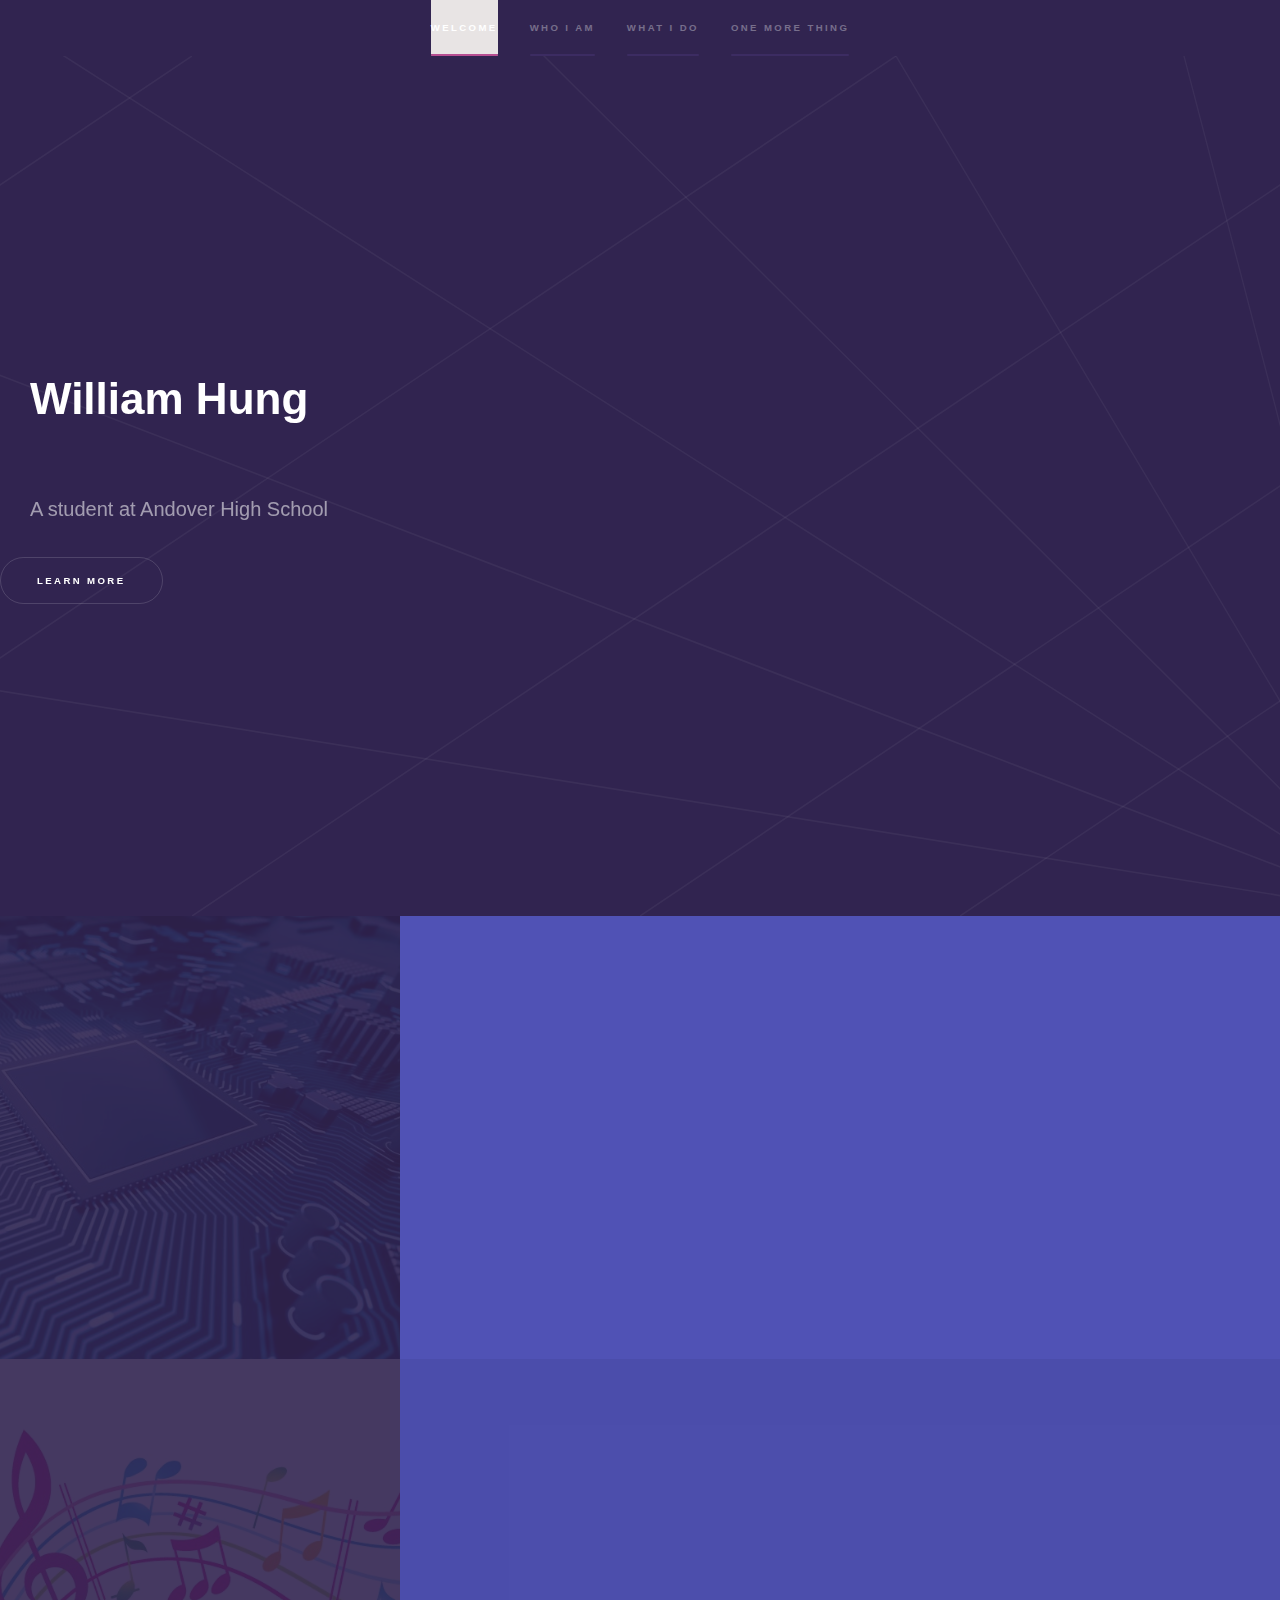
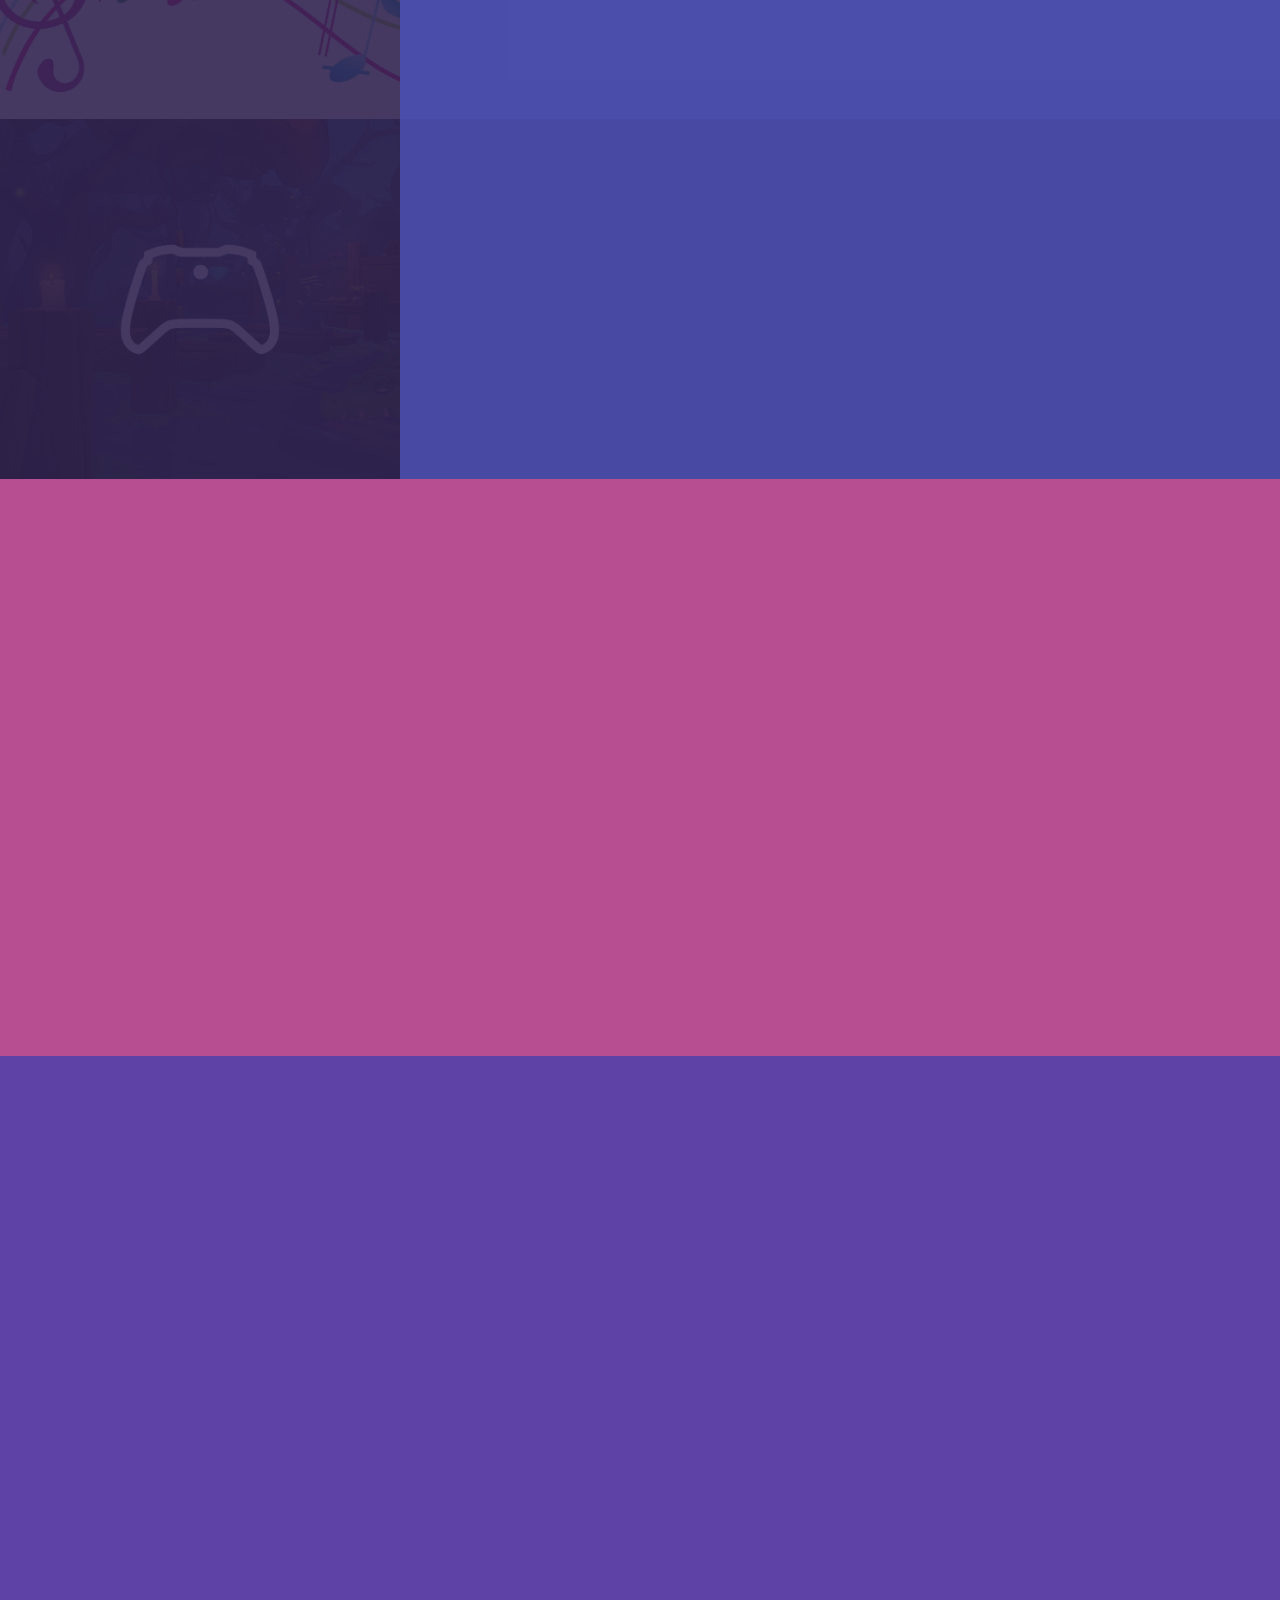
==== commit 5a64ca08: "adasdad" ====
--- a/index.html
+++ b/index.html
@@ -36,40 +36,82 @@
                 <video autoplay muted loop id="myVideo" >
                     <source src="images/world.mp4" type="video/mp4">
                 </video>
-            
-                    <h1 style="z-index: 10; margin: 30px;">William Hung</h1>
-                    <p style="z-index: 10; margin: 30px">A student at Andover High School</p>
-                    <ul class="actions">
-                        <li><a href="#one" class="button scrolly">Learn more</a></li>
-                    </ul>
+
+                <h1 style="z-index: 10; margin: 30px;">William Hung</h1>
+                <p style="z-index: 10; margin: 30px">A student at Andover High School</p>
+                <ul class="actions">
+                    <li><a href="#one" class="button scrolly">Learn more</a></li>
+                </ul>
             </section>
 
             <!-- One -->
             <section id="one" class="wrapper style2 spotlights">
                 <section>
-                    <a href="#" class="image"><img src="images/pic01.jpg" alt="" data-position="center center" /></a>
+                    <a href="#" class="image"><img src="images/engineering.jpg" alt="" data-position="center center" class="img-responsive"/></a>
+
+
                     <div class="content">
                         <div class="inner">
                             <h2>Engineering</h2>
-                            <p>I am a STEM person, so I like do math and think about science. I enjoy doing math because I like to think and learn about many new concepts and apply the logic I used from the problems to real life problems. </p>
+                            <button class="accordion">Math</button>
+
+                            <div class="panel">
+                                <p class="word" style="padding-top: 20px;">I enjoy doing math because not only is math a basis of science, but also the logic I use in math can be used to solve real life problems. Also, I enjoy thinking about problems thoroughly and learning new things.</p>
+                                <img src="images/math.jpeg" class="img-responsive">
+                            </div>
+
+                            <button class="accordion" >Science</button>
+                            <div class="panel">
+                                <p class="word" style="padding-top: 20px;">I enjoy chemistry and physics more than biology because I like to understand concepts more than just memorizing things. Moreover, learning science makes us informed citizens of the world.</p>
+                                <img src="images/science.jpg" class="img-responsive">
+                            </div>
+
+                            <button class="accordion">Engineering</button>
+                            <div class="panel">
+                                <p class="word" style="padding-top: 20px;">Finally, I enjoy engineering because I like designing something that may be useful for the world. It also sometimes involve coding and a sense of logic, which is also something I'm interested in.
+                                </p>
+                                <img src="images/engineering2.jpg" class="img-responsive">
+                            </div>
                         </div>
                     </div>
                 </section>
                 <section>
-                    <a href="#" class="image"><img src="images/pic02.jpg" alt="" data-position="top center" /></a>
+                    <a href="#" class="image"><img src="images/music.jpg" alt="" data-position="center" class="img-responsive"/></a>
                     <div class="content">
                         <div class="inner">
                             <h2>Instrument</h2>
-                            <p>I used to play the recorder from 1st to 5th grade very well because in Taiwan, teachers issue tests on playing the recorder. Then after I came to the US, I started playing the oboe. After that, I joined marching band, and I started playing the saxophone.</p>
+                            <button class="accordion">Oboe</button>
+
+                            <div class="panel">
+                                <p class="word" style="padding-top: 20px;">I used to play the recorder back in Taiwan and was very good at it because my teacher gave tests on playing the recorders. People would have to play in front of the whole class so it would be embarassing if I didn't know how to play well. After I came to America, I joined band in 6th grade and Mr. Wright told me that the oboe has very similar fingering compared to the recorder. Therefore, I played the oboe for two years out of my three years in middle school.</p>
+                                <img src="images/oboe.png" class="img-responsive">
+                            </div>
+
+                            <button class="accordion">Saxophone</button>
+                            <div class="panel">
+                                <p class="word" style="padding-top: 20px;">I switched to playing the saxophone in 9th grade since Ms. Hofius said that oboes cannot join marching band. Therefore, I bought my new saxophone when I was in Taiwan and I'm still playing it now. Compared to the oboe, saxophone does not need a delicate control of air, in fact, it needs lots of air to be blown through the horns. It is always nice to learn a new instrument and I look forward to continue playing saxophone next year.</p>
+                                <img src="images/saxo.jpg" class="img-responsive">
+                            </div>
                         </div>
                     </div>
                 </section>
                 <section>
-                    <a href="#" class="image"><img src="images/pic03.jpg" alt="" data-position="25% 25%" /></a>
+                    <a href="#" class="image"><img src="images/games.jpg" alt="" data-position="50% 50%" class="center"/></a>
                     <div class="content">
                         <div class="inner">
                             <h2>Games</h2>
-                            <p>I do not have good reaction time, so I prefer to play slower game or game that requires more thinking such as Civilization Revolution and Pokemon.</p>
+                            <button class="accordion">Civilization Revolution</button>
+
+                            <div class="panel">
+                                <p class="word" style="padding-top: 20px;">First of all, I do not have a good reaction time so I don't really play those fighting games. Civilization Revolution is one of the game I really enjoy playing because I enjoy empire building games in which you evaluate the resources you have and what you can afford to build or maintain for your empire not to collapse. It also develops strategies while also making it enjoyable throughout the game.</p>
+                                <img src="images/civilization.jpg" class="img-responsive">
+                            </div>
+
+                            <button class="accordion">Pokemon</button>
+                            <div class="panel" >
+                                <p class="word" style="padding-top: 20px;">Pokemon, though not using a ton of brain power when game playing, is my favorite game. First of all, though the game play itself does not require much thinking, competitive gaming in Pokemon actually requires a lot of thinking because it requires me to expect my opponent's move, calculate the damage of my Pokemon surviving, safely switch into a Pokemon that can tank a hit from my opponent, and taking risks and scout for my opponent's move some of the time (and of course, the unexpected RNG is always part of this). But overall, Pokemon does not provide me as much knowledge as Civilization does, but I enjoy anticipating and predicting my opponents' moves, outplaying them, and playing Pokemon with my friends.</p>
+                                <img src="images/pokemon.jpg" class="img-responsive">
+                            </div>
                         </div>
                     </div>
                 </section>
@@ -79,42 +121,28 @@
             <section id="two" class="wrapper style3 fade-up">
                 <div class="inner">
                     <h2>What I Do</h2>
-                    <p>Phasellus convallis elit id ullamcorper pulvinar. Duis aliquam turpis mauris, eu ultricies erat malesuada quis. Aliquam dapibus, lacus eget hendrerit bibendum, urna est aliquam sem, sit amet imperdiet est velit quis lorem.</p>
                     <div class="features">
                         <section>
-                            <span class="icon major fa-code"></span>
-                            <h3>Lorem ipsum amet</h3>
-                            <p>Phasellus convallis elit id ullam corper amet et pulvinar. Duis aliquam turpis mauris, sed ultricies erat dapibus.</p>
+                            <span class="icon major"><i class="fas fa-school"></i></span>
+                            <h3>Community Service</h3>
+                            <p>I do community Service at my Chinese School to help kids learn Chinese.</p>
                         </section>
                         <section>
-                            <span class="icon major fa-lock"></span>
-                            <h3>Aliquam sed nullam</h3>
-                            <p>Phasellus convallis elit id ullam corper amet et pulvinar. Duis aliquam turpis mauris, sed ultricies erat dapibus.</p>
+                            <span class="icon major"><i class="fas fa-atom"></i></span>
+                            <h3>Science Fair</h3>
+                            <p>Last year, I participated in a science fair and move onto a national stage.</p>
                         </section>
                         <section>
-                            <span class="icon major fa-cog"></span>
-                            <h3>Sed erat ullam corper</h3>
-                            <p>Phasellus convallis elit id ullam corper amet et pulvinar. Duis aliquam turpis mauris, sed ultricies erat dapibus.</p>
+                            <span class="icon major"><i class="fas fa-calculator"></i></span>
+                            <h3>Math</h3>
+                            <p>I'm currently working with a local tutor to write math stuff to help kids. </p>
                         </section>
                         <section>
-                            <span class="icon major fa-desktop"></span>
-                            <h3>Veroeros quis lorem</h3>
-                            <p>Phasellus convallis elit id ullam corper amet et pulvinar. Duis aliquam turpis mauris, sed ultricies erat dapibus.</p>
-                        </section>
-                        <section>
-                            <span class="icon major fa-chain"></span>
-                            <h3>Urna quis bibendum</h3>
-                            <p>Phasellus convallis elit id ullam corper amet et pulvinar. Duis aliquam turpis mauris, sed ultricies erat dapibus.</p>
-                        </section>
-                        <section>
-                            <span class="icon major fa-diamond"></span>
-                            <h3>Aliquam urna dapibus</h3>
-                            <p>Phasellus convallis elit id ullam corper amet et pulvinar. Duis aliquam turpis mauris, sed ultricies erat dapibus.</p>
+                            <span class="icon major"><i class="fas fa-drum"></i></span>
+                            <h3>Marching Band</h3>
+                            <p>I currently play the saxophone in marching band.</p>
                         </section>
                     </div>
-                    <ul class="actions">
-                        <li><a href="generic.html" class="button">Learn more</a></li>
-                    </ul>
                 </div>
             </section>
 
@@ -122,7 +150,10 @@
             <section id="three" class="wrapper style1 fade-up">
                 <div class="inner">
                     <h2>One More Thing</h2>
-                    <p>I enjoy watching baseball.</p>
+                    <img src="images/CPBL.png" class="img-responsive">
+                    <p class="word">I used to play baseball a while ago, and I still enjoy watching baseball now. I enjoy watching both the MLB and NPB (Japanese Baseball) because of high caliber plays the players make. However, for me, coming from Taiwan, I also enjoy the CPBL. Baseball, being the "national sport" of Taiwan, is very important to me and a lot my classmates living there. Although we haven't won many notable players during international competitions recently, I'm sure they'll do well in the future if they continue to develop the younger players.</p>
+                    <img src="images/ct.gif" class="img-responsive">
+                    <p class="word">This cap is what the players wear during national competition. Since the WBCS Premier 12 Competition of baseball is happening this November, I feel like that this cap would show my support for not only baseball, but also for my country.</p>
                 </div>
             </section>
 
@@ -145,6 +176,7 @@
         <script src="assets/js/breakpoints.min.js"></script>
         <script src="assets/js/util.js"></script>
         <script src="assets/js/main.js"></script>
+        <script src="assets/js/accordion.js"></script>
 
     </body>
 </html>--- a/assets/css/style.css
+++ b/assets/css/style.css
@@ -5,3 +5,43 @@
   min-height: 100%;
 }
 
+.accordion {
+  background-color: #d3d3d3;
+  color: #969696;
+  cursor: pointer;
+  padding: 10px, 20px, 20px,20px;
+  width: 100%;
+  border: none;
+  text-align: left;
+  outline: none;
+  font-size: 20px;
+}
+
+.active, .accordion:hover {
+  background-color: #e8e4e4; 
+}
+
+.panel {
+  padding: 0 18px;
+  display: none;
+  background-color: #5052b5;
+  overflow: hidden;
+}
+
+.img-responsive{
+    height:auto;
+    width:100%;
+    
+}
+
+.word{
+    font-size: 20px;
+    color: #ffffff;
+}
+
+.center {
+  display: block;
+  margin-left: auto;
+  margin-right: auto;
+  width: 50%;
+}